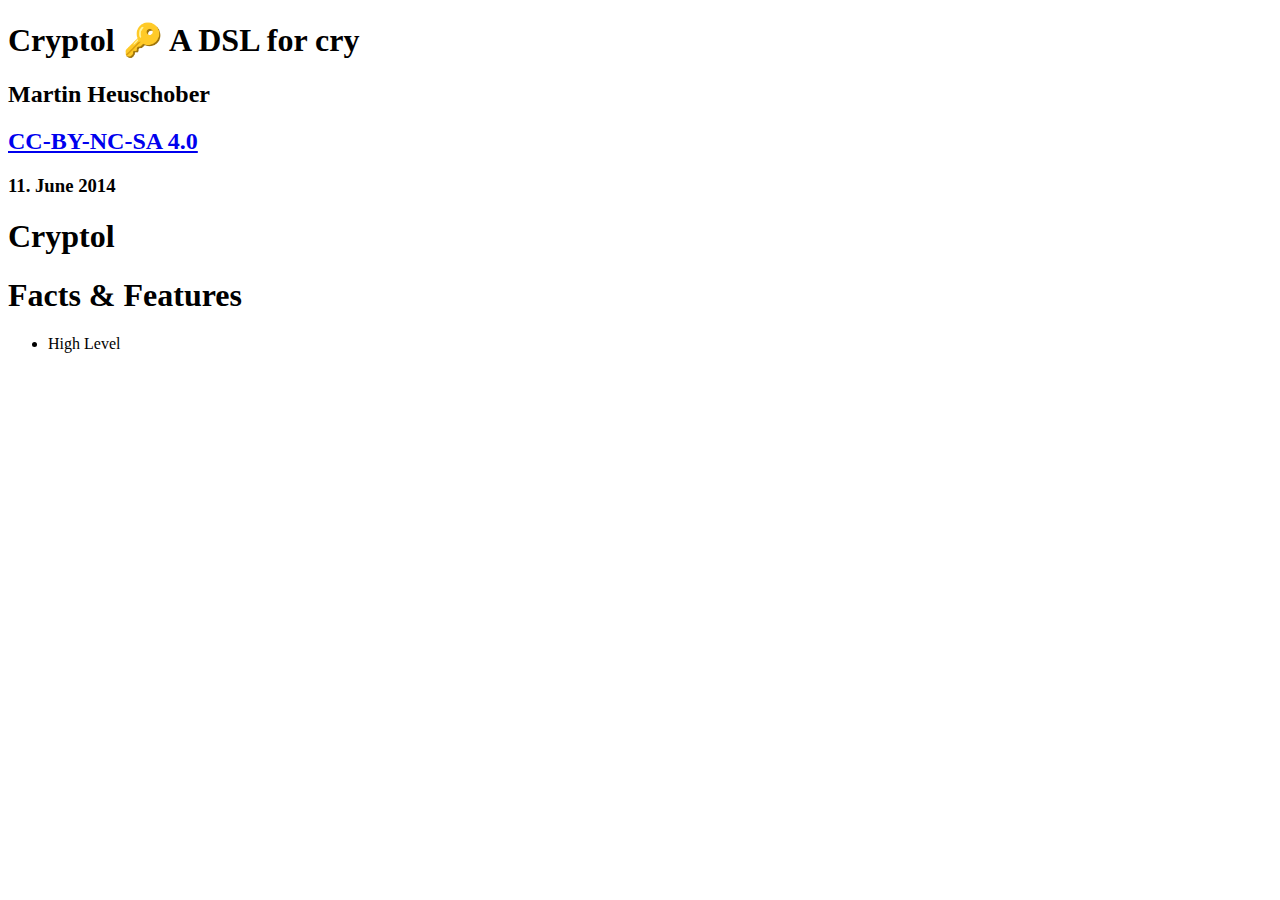
==== Cryptalk/index.html @ 4dc694a1 "startet Cryptol talk" ====
<!DOCTYPE html>
<html>
<head>
  <meta charset="utf-8">
  <meta name="generator" content="pandoc">
  <meta name="author" content="Martin Heuschober" />
  <meta name="author" content="CC-BY-NC-SA 4.0" />
  <title>Cryptol 🔑 A DSL for cry</title>
  <meta name="apple-mobile-web-app-capable" content="yes" />
  <meta name="apple-mobile-web-app-status-bar-style" content="black-translucent" />
  <meta name="viewport" content="width=device-width, initial-scale=1.0, maximum-scale=1.0, user-scalable=no">
  <link rel="stylesheet" href="reveal.js/css/reveal.min.css"/>
    <style type="text/css">code{white-space: pre;}</style>
    <link rel="stylesheet" href="reveal.js/css/theme/simple.css" id="theme">
    <!-- If the query includes 'print-pdf', include the PDF print sheet -->
    <script>
      if( window.location.search.match( /print-pdf/gi ) ) {
        var link = document.createElement( 'link' );
        link.rel = 'stylesheet';
        link.type = 'text/css';
        link.href = 'reveal.js/css/print/pdf.css';
        document.getElementsByTagName( 'head' )[0].appendChild( link );
      }
    </script>
    <!--[if lt IE 9]>
    <script src="reveal.js/lib/js/html5shiv.js"></script>
    <![endif]-->
</head>
<body>
  <div class="reveal">
    <div class="slides">

<section>
    <h1 class="title">Cryptol 🔑 A DSL for cry</h1>
    <h2 class="author">Martin Heuschober</h2>
    <h2 class="author"><a href="http://creativecommons.org/licenses/by-nc-sa/4.0/">CC-BY-NC-SA 4.0</a></h2>
    <h3 class="date">11. June 2014</h3>
</section>

<section class="slide level2">

<link rel="stylesheet" href="highlight.js/styles/solarized_light.css"> <link rel="stylesheet" href="reveal.js/css/reveal.css"/>
<script src="highlight.js/highlight.pack.js"></script>
<script>hljs.initHighlightingOnLoad();</script>

</section>
<section><section id="cryptol" class="titleslide slide level1"><h1>Cryptol</h1></section><section id="facts-features" class="slide level2">
<h1>Facts &amp; Features</h1>
<ul>
<li>High Level</li>
</ul>
</section></section>
    </div>
  </div>


  <script src="reveal.js/lib/js/head.min.js"></script>
  <script src="reveal.js/js/reveal.min.js"></script>

  <script>

      // Full list of configuration options available here:
      // https://github.com/hakimel/reveal.js#configuration
      Reveal.initialize({
        controls: true,
        progress: true,
        history: true,
        center: true,
        theme: 'solarized', // available themes are in /css/theme
        transition: Reveal.getQueryHash().transition || 'default', // default/cube/page/concave/zoom/linear/fade/none

        // Optional libraries used to extend on reveal.js
        dependencies: [
          { src: 'reveal.js/lib/js/classList.js', condition: function() { return !document.body.classList; } },
          { src: 'reveal.js/plugin/zoom-js/zoom.js', async: true, condition: function() { return !!document.body.classList; } },
          { src: 'reveal.js/plugin/notes/notes.js', async: true, condition: function() { return !!document.body.classList; } },
//          { src: 'reveal.js/plugin/search/search.js', async: true, condition: function() { return !!document.body.classList; }, }
//          { src: 'reveal.js/plugin/remotes/remotes.js', async: true, condition: function() { return !!document.body.classList; } }
]});
    </script>
    </body>
</html>
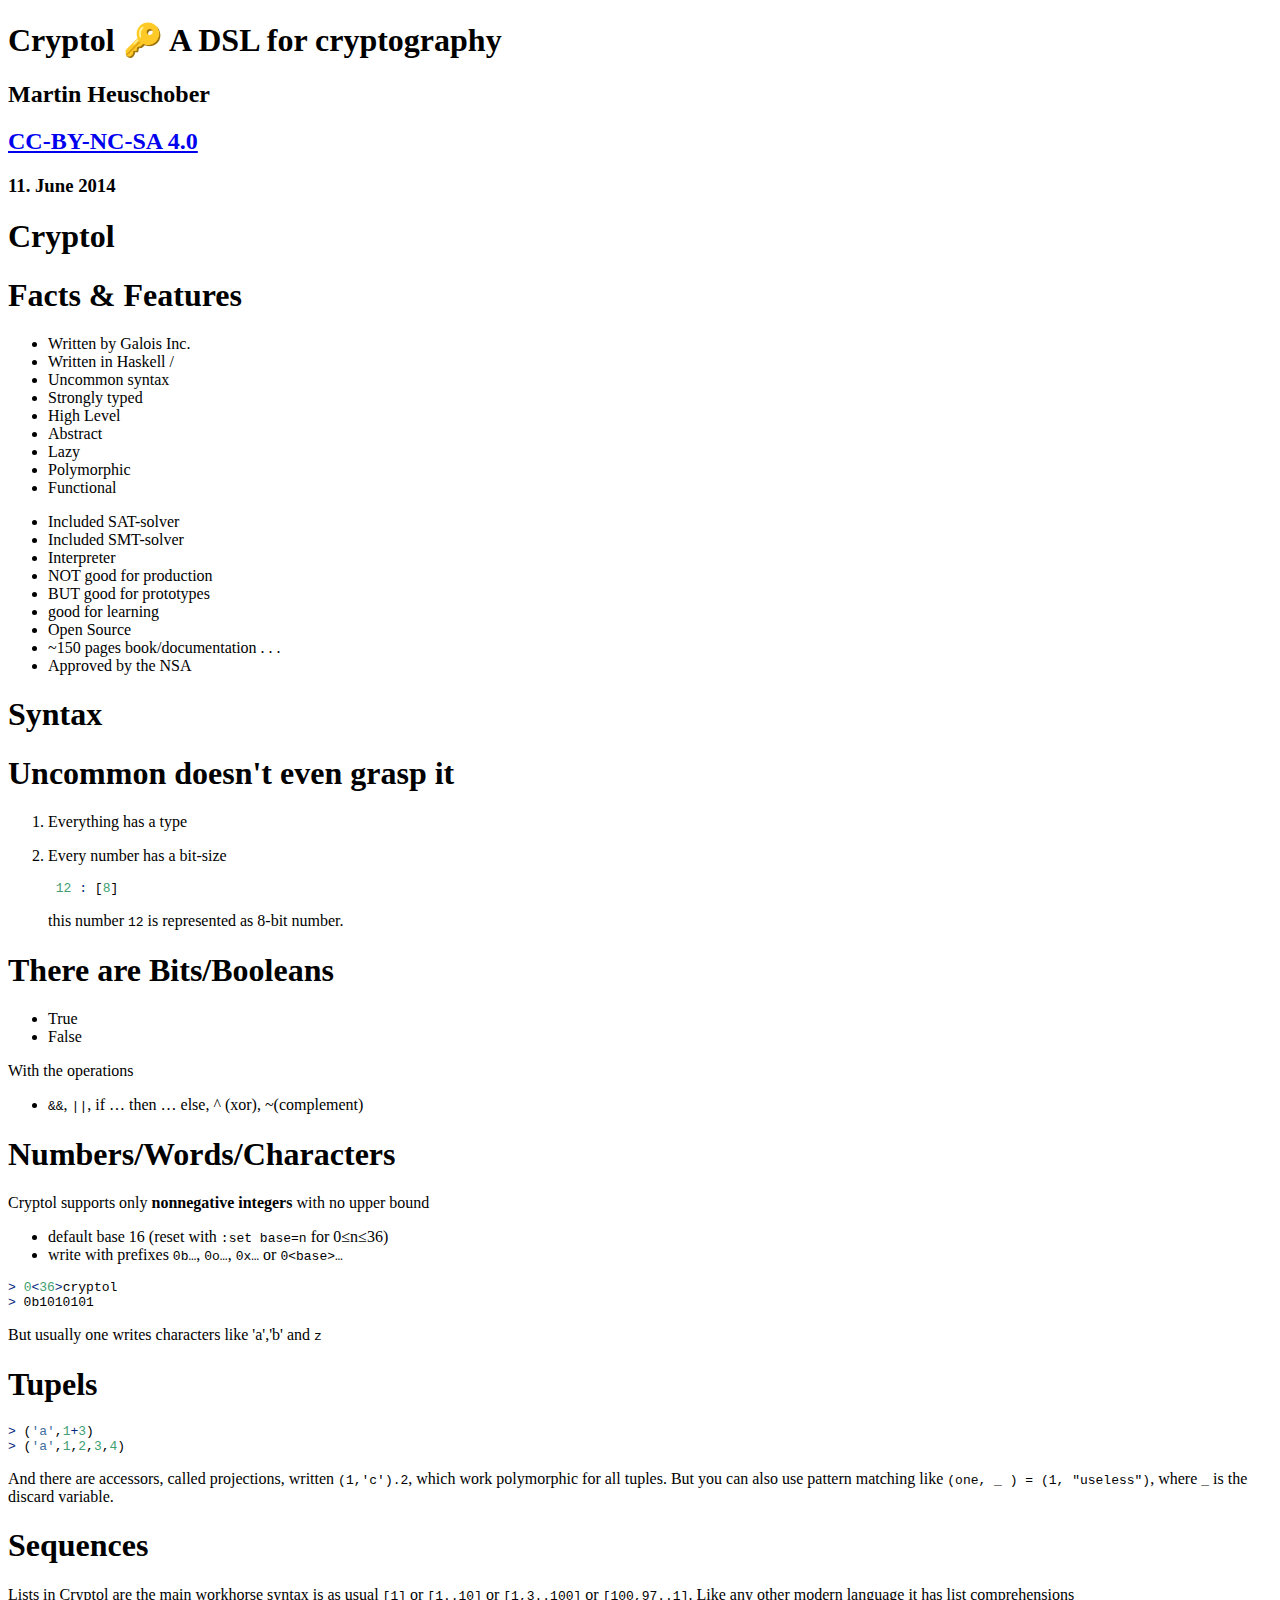
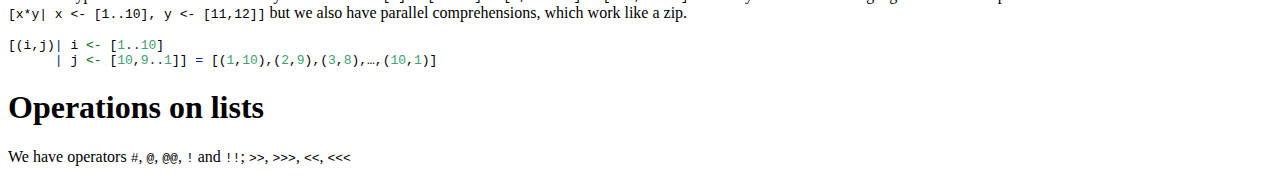
==== commit 657725d2: "started syntax of cryptol" ====
--- a/Cryptalk/index.html
+++ b/Cryptalk/index.html
@@ -5,12 +5,31 @@
   <meta name="generator" content="pandoc">
   <meta name="author" content="Martin Heuschober" />
   <meta name="author" content="CC-BY-NC-SA 4.0" />
-  <title>Cryptol 🔑 A DSL for cry</title>
+  <title>Cryptol 🔑 A DSL for cryptography</title>
   <meta name="apple-mobile-web-app-capable" content="yes" />
   <meta name="apple-mobile-web-app-status-bar-style" content="black-translucent" />
   <meta name="viewport" content="width=device-width, initial-scale=1.0, maximum-scale=1.0, user-scalable=no">
   <link rel="stylesheet" href="reveal.js/css/reveal.min.css"/>
     <style type="text/css">code{white-space: pre;}</style>
+    <style type="text/css">
+table.sourceCode, tr.sourceCode, td.lineNumbers, td.sourceCode {
+  margin: 0; padding: 0; vertical-align: baseline; border: none; }
+table.sourceCode { width: 100%; line-height: 100%; }
+td.lineNumbers { text-align: right; padding-right: 4px; padding-left: 4px; color: #aaaaaa; border-right: 1px solid #aaaaaa; }
+td.sourceCode { padding-left: 5px; }
+code > span.kw { color: #007020; font-weight: bold; }
+code > span.dt { color: #902000; }
+code > span.dv { color: #40a070; }
+code > span.bn { color: #40a070; }
+code > span.fl { color: #40a070; }
+code > span.ch { color: #4070a0; }
+code > span.st { color: #4070a0; }
+code > span.co { color: #60a0b0; font-style: italic; }
+code > span.ot { color: #007020; }
+code > span.al { color: #ff0000; font-weight: bold; }
+code > span.fu { color: #06287e; }
+code > span.er { color: #ff0000; font-weight: bold; }
+    </style>
     <link rel="stylesheet" href="reveal.js/css/theme/simple.css" id="theme">
     <!-- If the query includes 'print-pdf', include the PDF print sheet -->
     <script>
@@ -31,7 +50,7 @@
     <div class="slides">
 
 <section>
-    <h1 class="title">Cryptol 🔑 A DSL for cry</h1>
+    <h1 class="title">Cryptol 🔑 A DSL for cryptography</h1>
     <h2 class="author">Martin Heuschober</h2>
     <h2 class="author"><a href="http://creativecommons.org/licenses/by-nc-sa/4.0/">CC-BY-NC-SA 4.0</a></h2>
     <h3 class="date">11. June 2014</h3>
@@ -47,8 +66,71 @@
 <section><section id="cryptol" class="titleslide slide level1"><h1>Cryptol</h1></section><section id="facts-features" class="slide level2">
 <h1>Facts &amp; Features</h1>
 <ul>
+<li>Written by Galois Inc.</li>
+<li>Written in Haskell /</li>
+<li>Uncommon syntax</li>
+<li>Strongly typed</li>
 <li>High Level</li>
+<li>Abstract</li>
+<li>Lazy</li>
+<li>Polymorphic</li>
+<li>Functional</li>
 </ul>
+</section><section class="slide level2">
+
+<ul>
+<li>Included SAT-solver</li>
+<li>Included SMT-solver</li>
+<li>Interpreter</li>
+<li>NOT good for production</li>
+<li>BUT good for prototypes</li>
+<li>good for learning</li>
+<li>Open Source</li>
+<li>~150 pages book/documentation . . .</li>
+<li>Approved by the NSA</li>
+</ul>
+</section></section>
+<section><section id="syntax" class="titleslide slide level1"><h1>Syntax</h1></section><section id="uncommon-doesnt-even-grasp-it" class="slide level2">
+<h1>Uncommon doesn't even grasp it</h1>
+<ol type="1">
+<li>Everything has a type</li>
+<li><p>Every number has a bit-size</p>
+<pre class="sourceCode haskell"><code class="sourceCode haskell"> <span class="dv">12</span> <span class="fu">:</span> [<span class="dv">8</span>]</code></pre>
+<p>this number <code>12</code> is represented as 8-bit number.</p></li>
+</ol>
+</section><section id="there-are-bitsbooleans" class="slide level2">
+<h1>There are Bits/Booleans</h1>
+<ul>
+<li>True</li>
+<li>False</li>
+</ul>
+<p>With the operations</p>
+<ul>
+<li><code>&amp;&amp;</code>, <code>||</code>, if … then … else, ^ (xor), ~(complement)</li>
+</ul>
+</section><section id="numberswordscharacters" class="slide level2">
+<h1>Numbers/Words/Characters</h1>
+<p>Cryptol supports only <strong>nonnegative integers</strong> with no upper bound</p>
+<ul>
+<li>default base 16 (reset with <code>:set base=n</code> for 0≤n≤36)</li>
+<li>write with prefixes <code>0b…</code>, <code>0o…</code>, <code>0x…</code> or <code>0&lt;base&gt;…</code></li>
+</ul>
+<pre class="sourceCode haskell"><code class="sourceCode haskell"><span class="fu">&gt;</span> <span class="dv">0</span><span class="fu">&lt;</span><span class="dv">36</span><span class="fu">&gt;</span>cryptol
+<span class="fu">&gt;</span> 0b1010101</code></pre>
+<p>But usually one writes characters like 'a','b' and <code>z</code></p>
+</section><section id="tupels" class="slide level2">
+<h1>Tupels</h1>
+<pre class="sourceCode haskell"><code class="sourceCode haskell"><span class="fu">&gt;</span> (<span class="ch">&#39;a&#39;</span>,<span class="dv">1</span><span class="fu">+</span><span class="dv">3</span>)
+<span class="fu">&gt;</span> (<span class="ch">&#39;a&#39;</span>,<span class="dv">1</span>,<span class="dv">2</span>,<span class="dv">3</span>,<span class="dv">4</span>)</code></pre>
+<p>And there are accessors, called projections, written <code>(1,'c').2</code>, which work polymorphic for all tuples. But you can also use pattern matching like <code>(one, _ ) = (1, &quot;useless&quot;)</code>, where <code>_</code> is the discard variable.</p>
+</section><section id="sequences" class="slide level2">
+<h1>Sequences</h1>
+<p>Lists in Cryptol are the main workhorse syntax is as usual <code>[1]</code> or <code>[1..10]</code> or <code>[1,3..100]</code> or <code>[100,97..1]</code>. Like any other modern language it has list comprehensions <code>[x*y| x &lt;- [1..10], y &lt;- [11,12]]</code> but we also have parallel comprehensions, which work like a zip.</p>
+<pre class="sourceCode haskell"><code class="sourceCode haskell">[(i,j)<span class="fu">|</span> i <span class="ot">&lt;-</span> [<span class="dv">1</span><span class="fu">..</span><span class="dv">10</span>]
+      <span class="fu">|</span> j <span class="ot">&lt;-</span> [<span class="dv">10</span>,<span class="dv">9</span><span class="fu">..</span><span class="dv">1</span>]] <span class="fu">=</span> [(<span class="dv">1</span>,<span class="dv">10</span>),(<span class="dv">2</span>,<span class="dv">9</span>),(<span class="dv">3</span>,<span class="dv">8</span>),…,(<span class="dv">10</span>,<span class="dv">1</span>)]</code></pre>
+</section><section id="operations-on-lists" class="slide level2">
+<h1>Operations on lists</h1>
+<p>We have operators <code>#</code>, <code>@</code>, <code>@@</code>, <code>!</code> and <code>!!</code>; <code>&gt;&gt;</code>, <code>&gt;&gt;&gt;</code>, <code>&lt;&lt;</code>, <code>&lt;&lt;&lt;</code></p>
 </section></section>
     </div>
   </div>
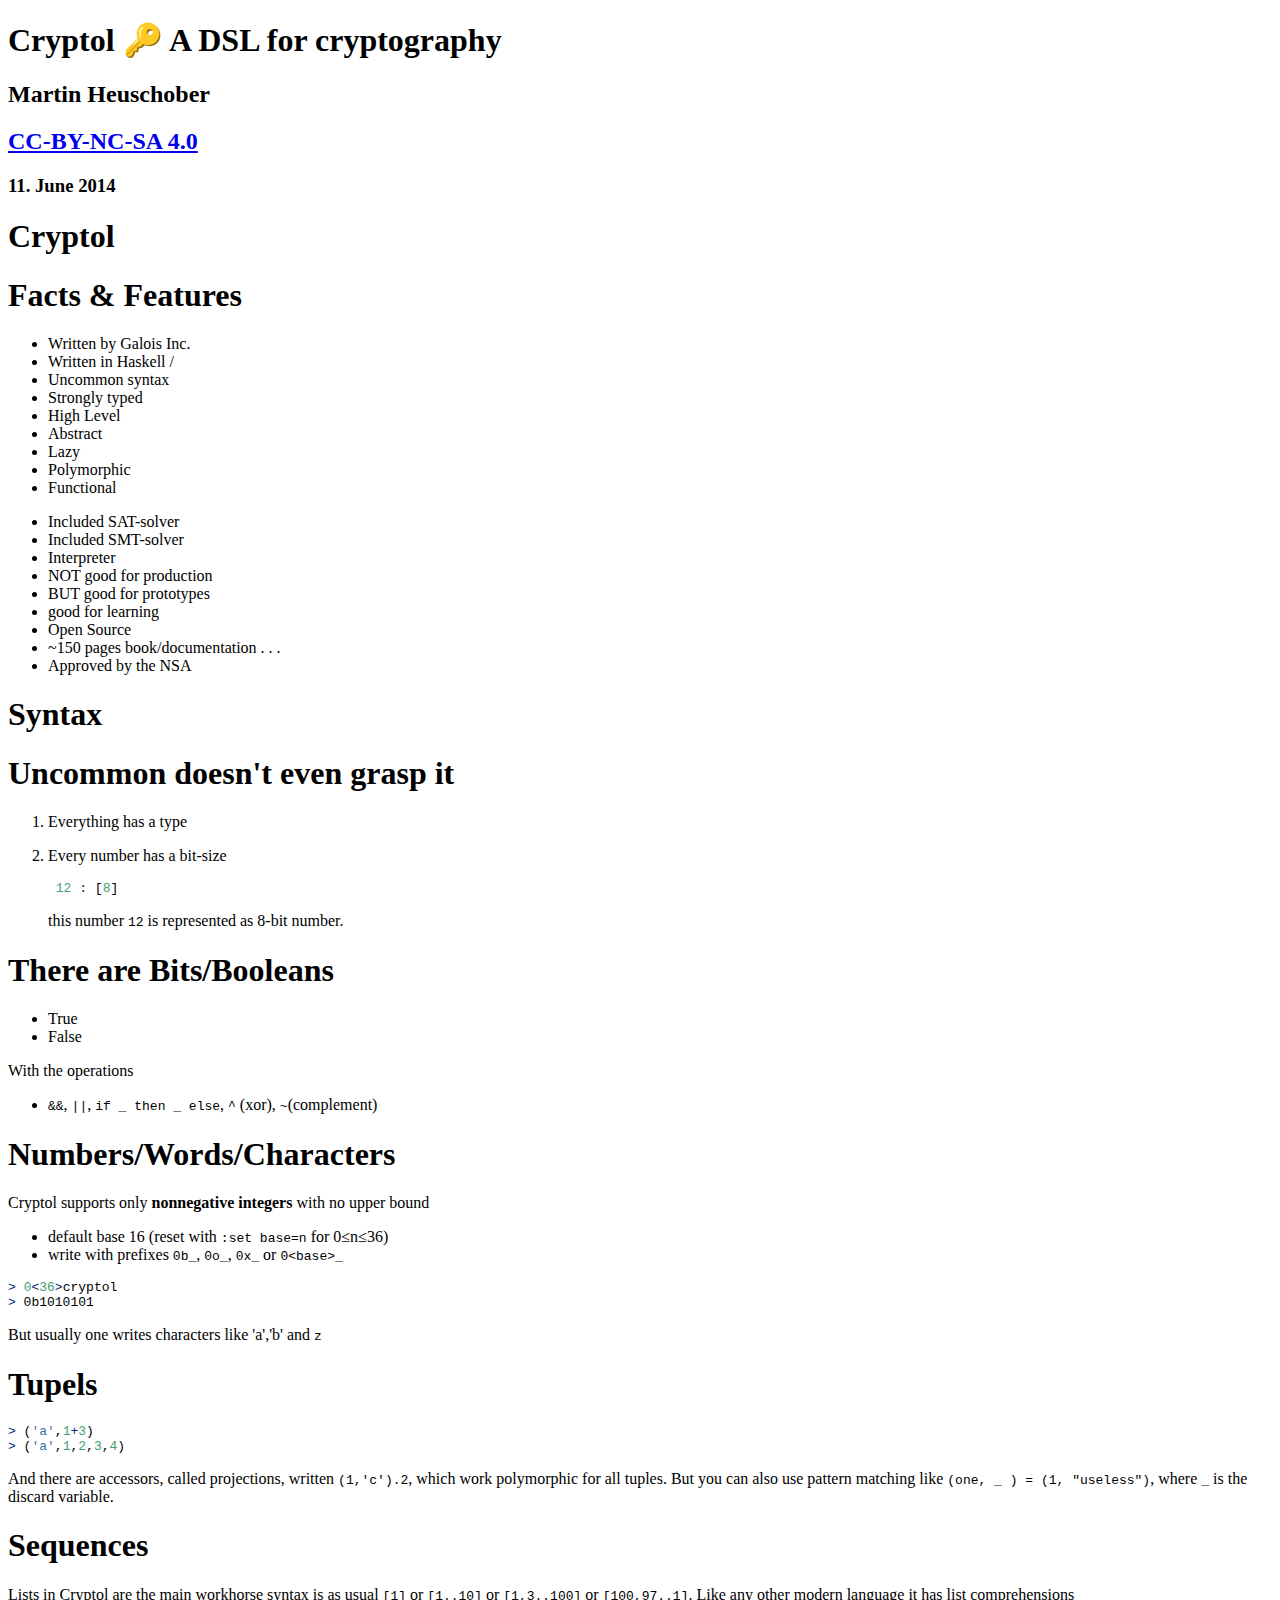
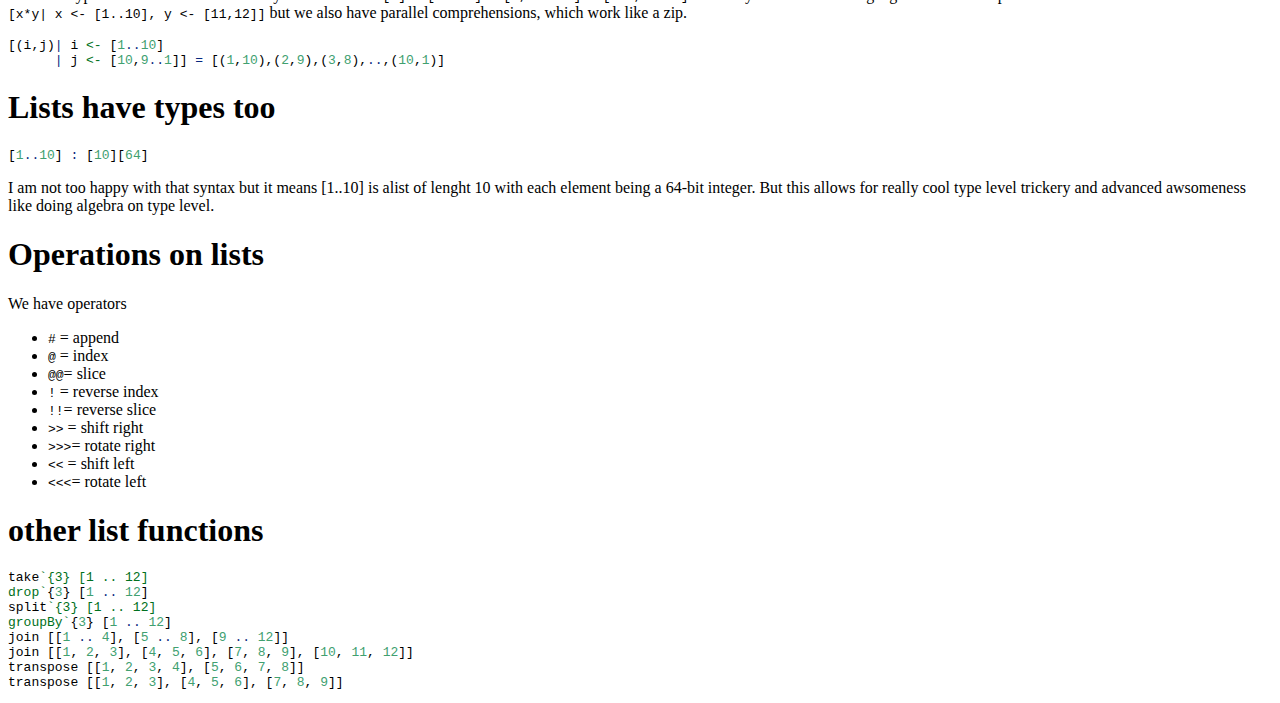
==== commit 5096a683: "cryptol: lists" ====
--- a/Cryptalk/index.html
+++ b/Cryptalk/index.html
@@ -106,14 +106,14 @@
 </ul>
 <p>With the operations</p>
 <ul>
-<li><code>&amp;&amp;</code>, <code>||</code>, if … then … else, ^ (xor), ~(complement)</li>
+<li><code>&amp;&amp;</code>, <code>||</code>, <code>if _ then _ else</code>, <code>^</code> (xor), <code>~</code>(complement)</li>
 </ul>
 </section><section id="numberswordscharacters" class="slide level2">
 <h1>Numbers/Words/Characters</h1>
 <p>Cryptol supports only <strong>nonnegative integers</strong> with no upper bound</p>
 <ul>
 <li>default base 16 (reset with <code>:set base=n</code> for 0≤n≤36)</li>
-<li>write with prefixes <code>0b…</code>, <code>0o…</code>, <code>0x…</code> or <code>0&lt;base&gt;…</code></li>
+<li>write with prefixes <code>0b_</code>, <code>0o_</code>, <code>0x_</code> or <code>0&lt;base&gt;_</code></li>
 </ul>
 <pre class="sourceCode haskell"><code class="sourceCode haskell"><span class="fu">&gt;</span> <span class="dv">0</span><span class="fu">&lt;</span><span class="dv">36</span><span class="fu">&gt;</span>cryptol
 <span class="fu">&gt;</span> 0b1010101</code></pre>
@@ -127,10 +127,35 @@
 <h1>Sequences</h1>
 <p>Lists in Cryptol are the main workhorse syntax is as usual <code>[1]</code> or <code>[1..10]</code> or <code>[1,3..100]</code> or <code>[100,97..1]</code>. Like any other modern language it has list comprehensions <code>[x*y| x &lt;- [1..10], y &lt;- [11,12]]</code> but we also have parallel comprehensions, which work like a zip.</p>
 <pre class="sourceCode haskell"><code class="sourceCode haskell">[(i,j)<span class="fu">|</span> i <span class="ot">&lt;-</span> [<span class="dv">1</span><span class="fu">..</span><span class="dv">10</span>]
-      <span class="fu">|</span> j <span class="ot">&lt;-</span> [<span class="dv">10</span>,<span class="dv">9</span><span class="fu">..</span><span class="dv">1</span>]] <span class="fu">=</span> [(<span class="dv">1</span>,<span class="dv">10</span>),(<span class="dv">2</span>,<span class="dv">9</span>),(<span class="dv">3</span>,<span class="dv">8</span>),…,(<span class="dv">10</span>,<span class="dv">1</span>)]</code></pre>
+      <span class="fu">|</span> j <span class="ot">&lt;-</span> [<span class="dv">10</span>,<span class="dv">9</span><span class="fu">..</span><span class="dv">1</span>]] <span class="fu">=</span> [(<span class="dv">1</span>,<span class="dv">10</span>),(<span class="dv">2</span>,<span class="dv">9</span>),(<span class="dv">3</span>,<span class="dv">8</span>),<span class="fu">..</span>,(<span class="dv">10</span>,<span class="dv">1</span>)]</code></pre>
+</section><section id="lists-have-types-too" class="slide level2">
+<h1>Lists have types too</h1>
+<pre class="sourceCode haskell"><code class="sourceCode haskell">[<span class="dv">1</span><span class="fu">..</span><span class="dv">10</span>] <span class="fu">:</span> [<span class="dv">10</span>][<span class="dv">64</span>]</code></pre>
+<p>I am not too happy with that syntax but it means [1..10] is alist of lenght 10 with each element being a 64-bit integer. But this allows for really cool type level trickery and advanced awsomeness like doing algebra on type level.</p>
 </section><section id="operations-on-lists" class="slide level2">
 <h1>Operations on lists</h1>
-<p>We have operators <code>#</code>, <code>@</code>, <code>@@</code>, <code>!</code> and <code>!!</code>; <code>&gt;&gt;</code>, <code>&gt;&gt;&gt;</code>, <code>&lt;&lt;</code>, <code>&lt;&lt;&lt;</code></p>
+<p>We have operators</p>
+<ul>
+<li><code>#</code> = append</li>
+<li><code>@</code> = index</li>
+<li><code>@@</code>= slice</li>
+<li><code>!</code> = reverse index</li>
+<li><code>!!</code>= reverse slice</li>
+<li><code>&gt;&gt;</code> = shift right</li>
+<li><code>&gt;&gt;&gt;</code>= rotate right</li>
+<li><code>&lt;&lt;</code> = shift left</li>
+<li><code>&lt;&lt;&lt;</code>= rotate left</li>
+</ul>
+</section><section id="other-list-functions" class="slide level2">
+<h1>other list functions</h1>
+<pre class="sourceCode haskell"><code class="sourceCode haskell">take<span class="ot">`{3} [1 .. 12]</span>
+<span class="ot">drop`</span>{<span class="dv">3</span>} [<span class="dv">1</span> <span class="fu">..</span> <span class="dv">12</span>]
+split<span class="ot">`{3} [1 .. 12]</span>
+<span class="ot">groupBy`</span>{<span class="dv">3</span>} [<span class="dv">1</span> <span class="fu">..</span> <span class="dv">12</span>]
+join [[<span class="dv">1</span> <span class="fu">..</span> <span class="dv">4</span>], [<span class="dv">5</span> <span class="fu">..</span> <span class="dv">8</span>], [<span class="dv">9</span> <span class="fu">..</span> <span class="dv">12</span>]]
+join [[<span class="dv">1</span>, <span class="dv">2</span>, <span class="dv">3</span>], [<span class="dv">4</span>, <span class="dv">5</span>, <span class="dv">6</span>], [<span class="dv">7</span>, <span class="dv">8</span>, <span class="dv">9</span>], [<span class="dv">10</span>, <span class="dv">11</span>, <span class="dv">12</span>]]
+transpose [[<span class="dv">1</span>, <span class="dv">2</span>, <span class="dv">3</span>, <span class="dv">4</span>], [<span class="dv">5</span>, <span class="dv">6</span>, <span class="dv">7</span>, <span class="dv">8</span>]]
+transpose [[<span class="dv">1</span>, <span class="dv">2</span>, <span class="dv">3</span>], [<span class="dv">4</span>, <span class="dv">5</span>, <span class="dv">6</span>], [<span class="dv">7</span>, <span class="dv">8</span>, <span class="dv">9</span>]]</code></pre>
 </section></section>
     </div>
   </div>
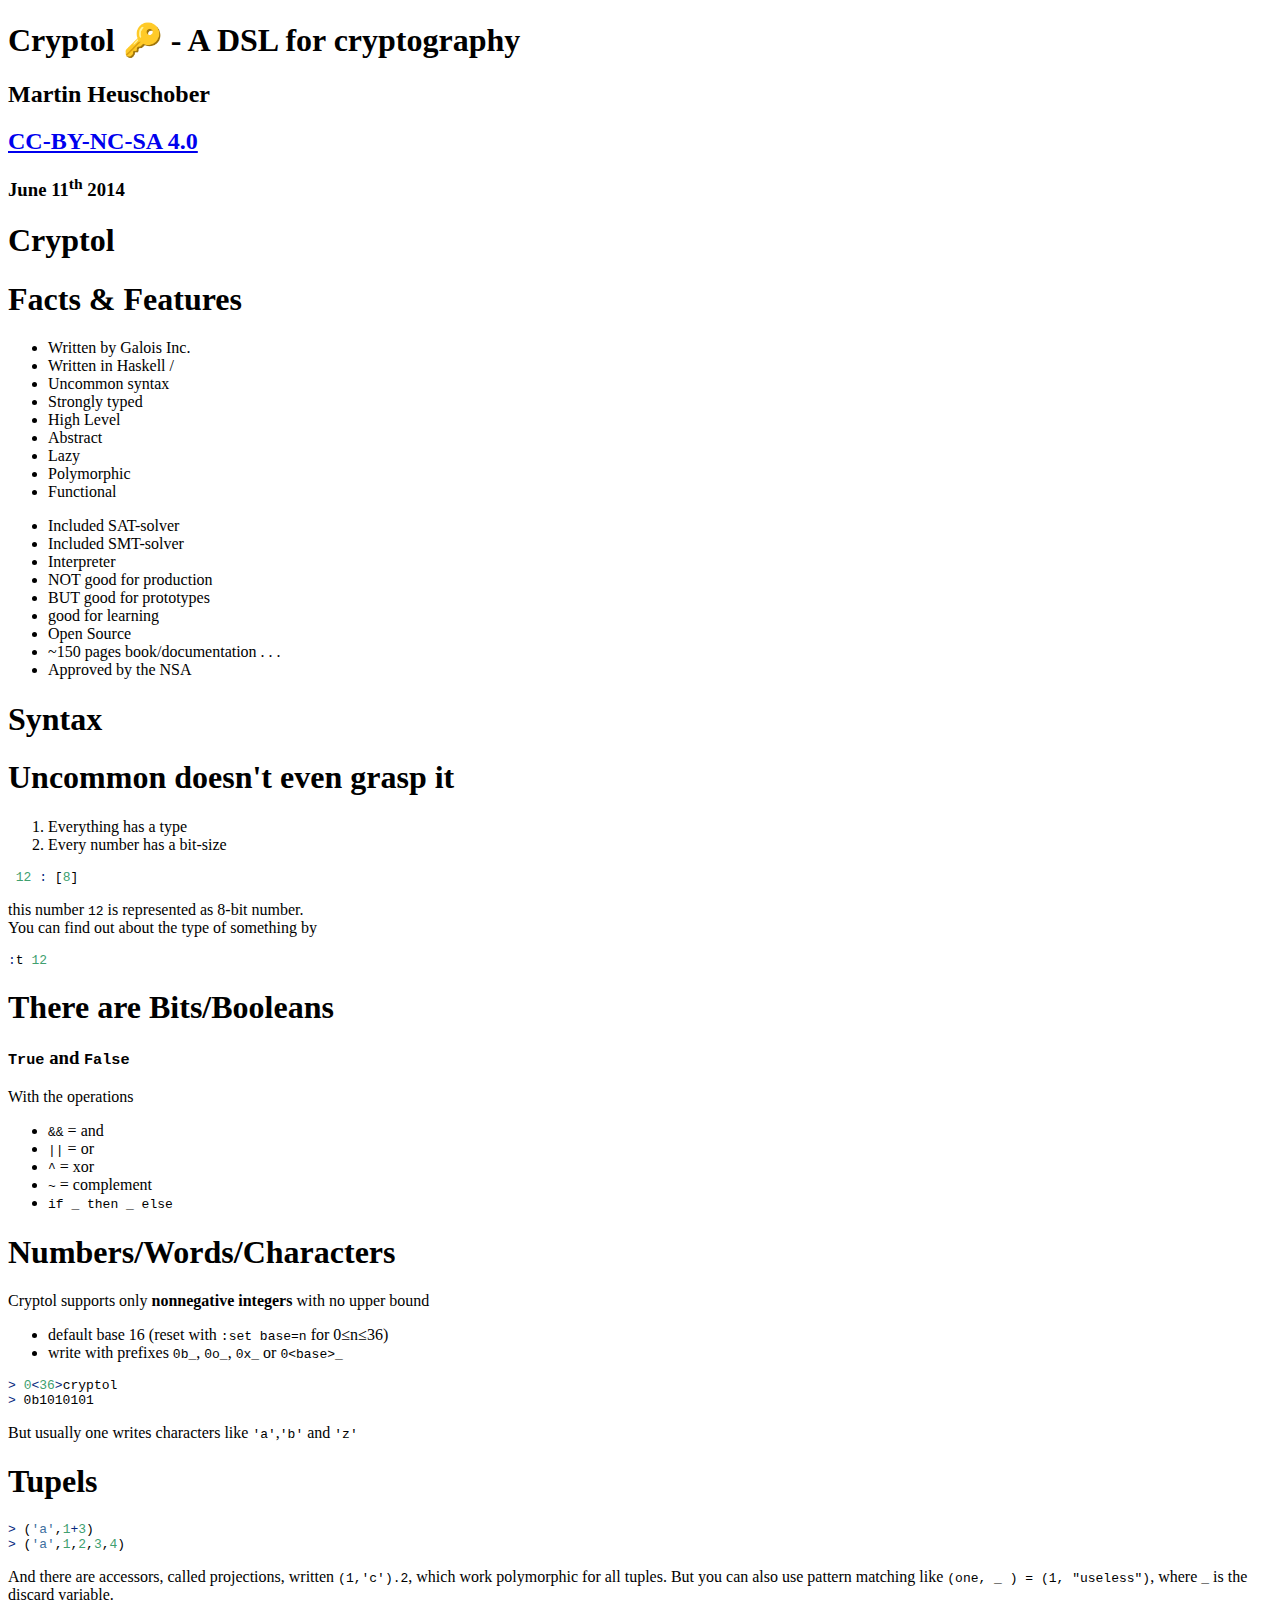
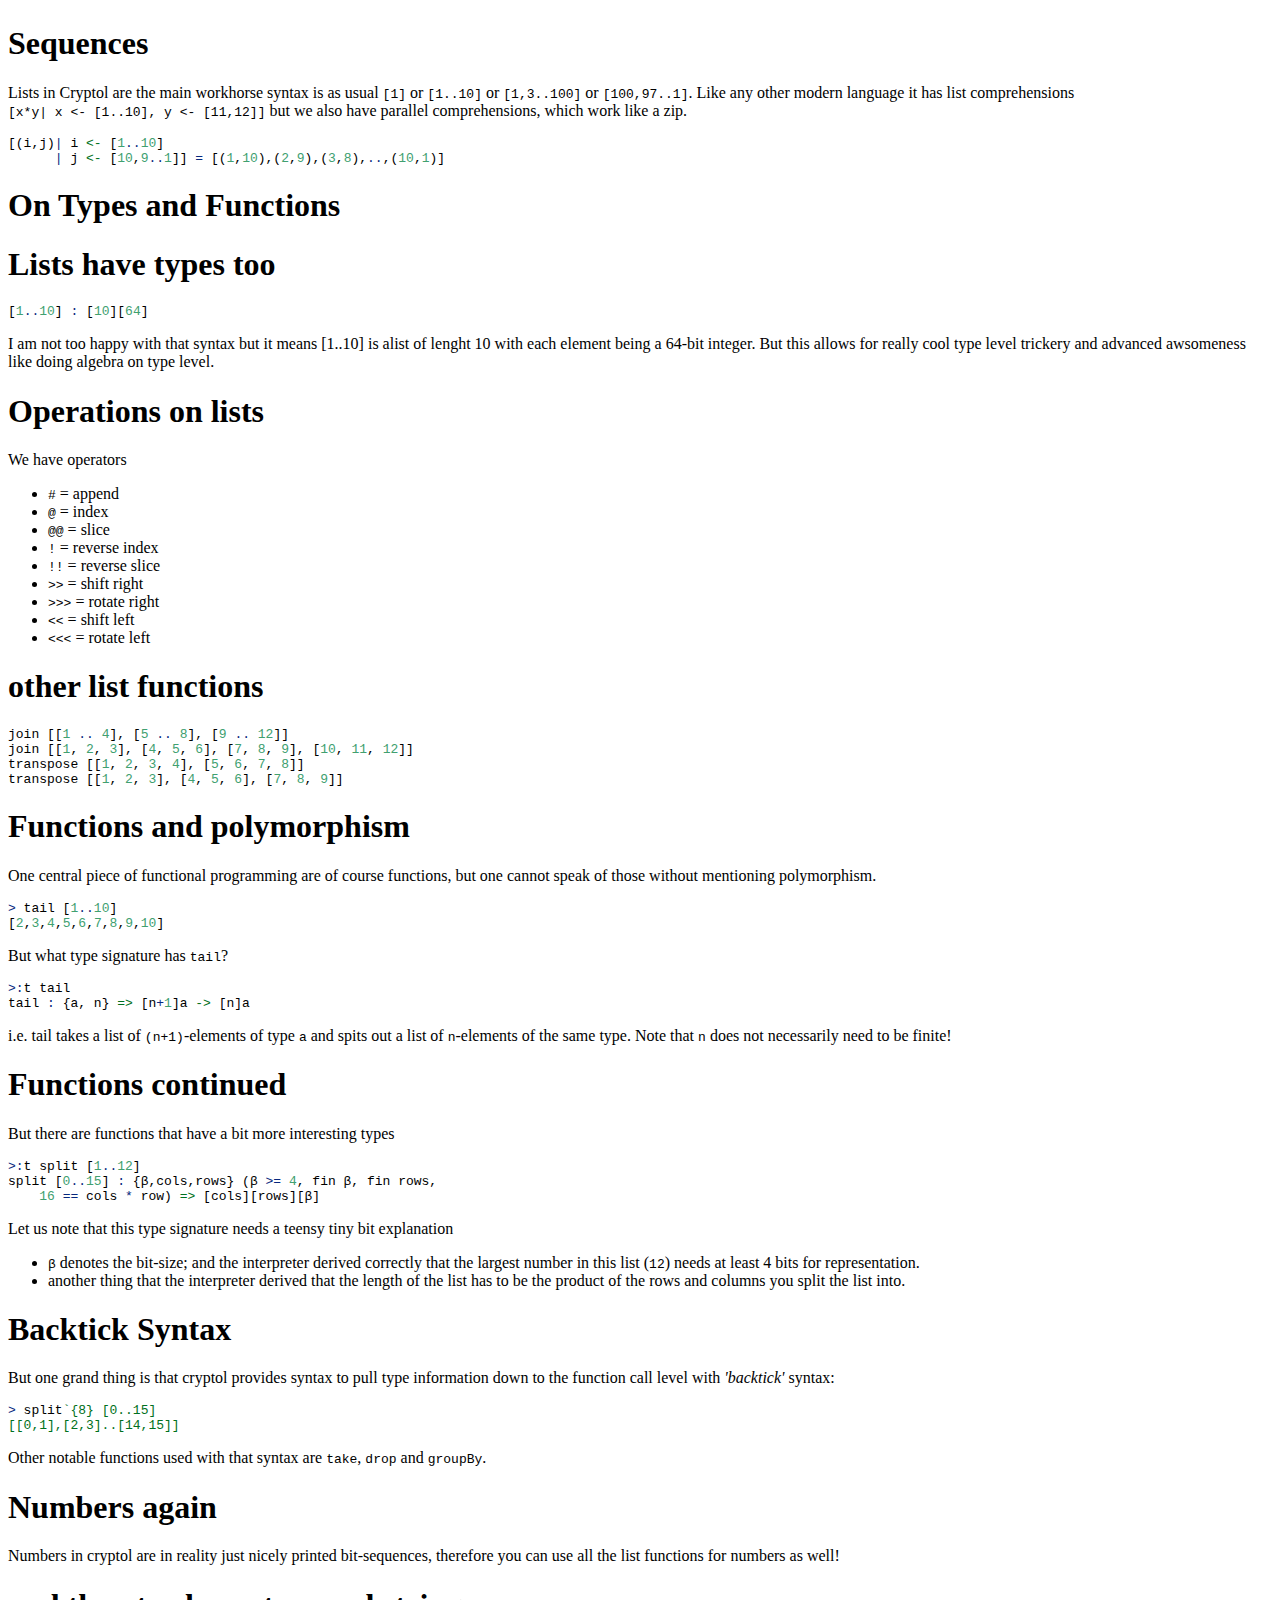
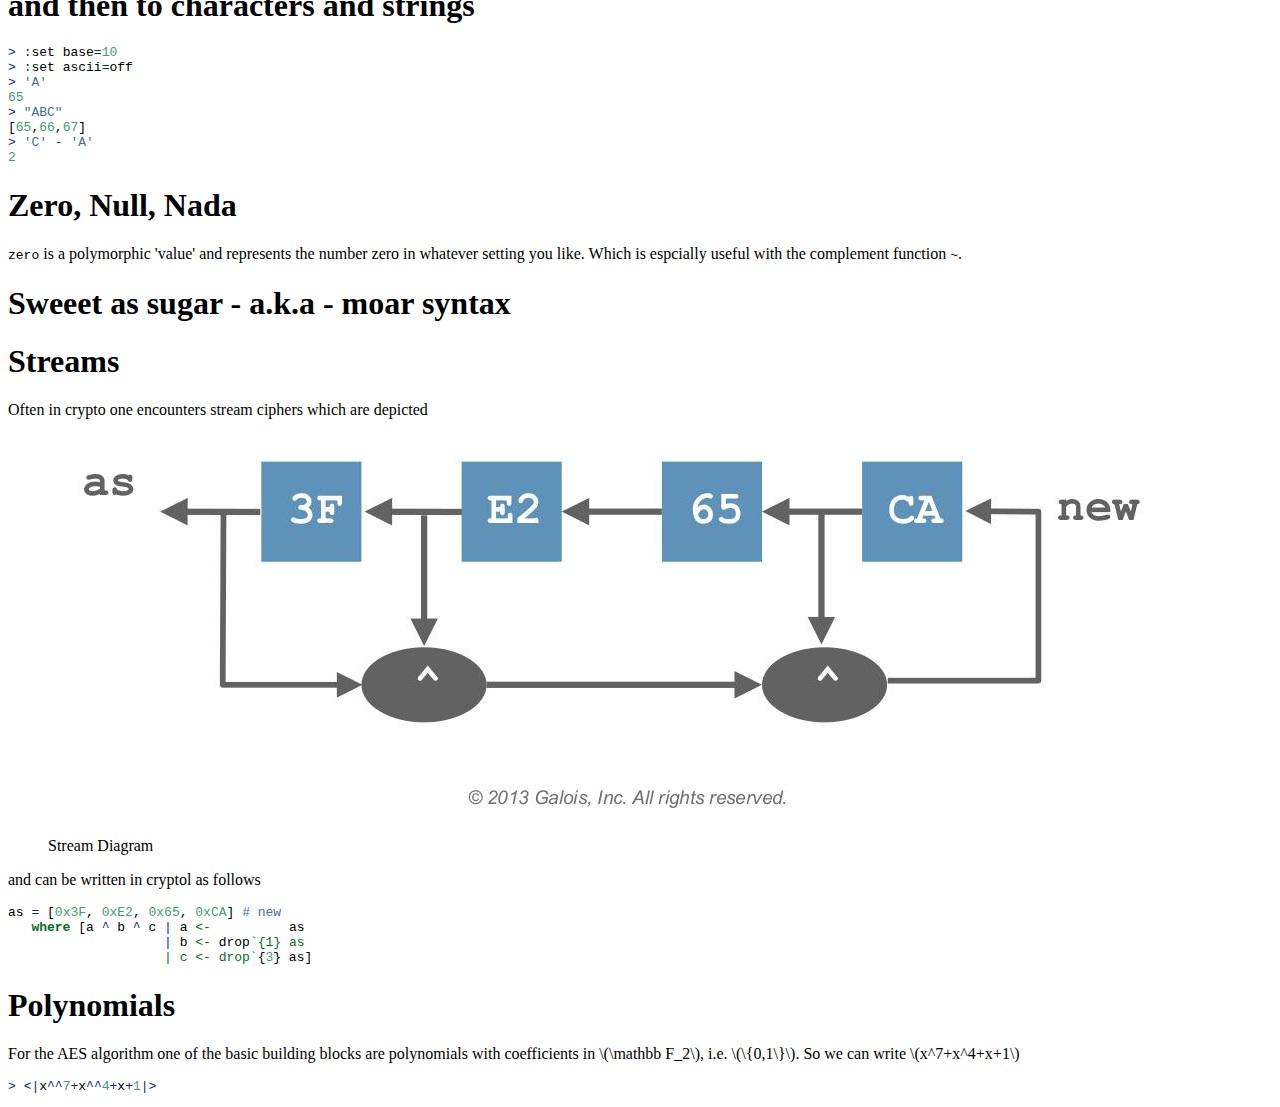
==== commit 187ac503: "renamed a lot and reorganized" ====
--- a/Cryptalk/index.html
+++ b/Cryptalk/index.html
@@ -5,7 +5,7 @@
   <meta name="generator" content="pandoc">
   <meta name="author" content="Martin Heuschober" />
   <meta name="author" content="CC-BY-NC-SA 4.0" />
-  <title>Cryptol 🔑 A DSL for cryptography</title>
+  <title>Cryptol 🔑 - A DSL for cryptography</title>
   <meta name="apple-mobile-web-app-capable" content="yes" />
   <meta name="apple-mobile-web-app-status-bar-style" content="black-translucent" />
   <meta name="viewport" content="width=device-width, initial-scale=1.0, maximum-scale=1.0, user-scalable=no">
@@ -31,29 +31,21 @@
 code > span.er { color: #ff0000; font-weight: bold; }
     </style>
     <link rel="stylesheet" href="reveal.js/css/theme/simple.css" id="theme">
-    <!-- If the query includes 'print-pdf', include the PDF print sheet -->
-    <script>
-      if( window.location.search.match( /print-pdf/gi ) ) {
-        var link = document.createElement( 'link' );
-        link.rel = 'stylesheet';
-        link.type = 'text/css';
-        link.href = 'reveal.js/css/print/pdf.css';
-        document.getElementsByTagName( 'head' )[0].appendChild( link );
-      }
-    </script>
-    <!--[if lt IE 9]>
-    <script src="reveal.js/lib/js/html5shiv.js"></script>
-    <![endif]-->
+  <link rel="stylesheet" media="print" href="reveal.js/css/print/pdf.css" />
+  <!--[if lt IE 9]>
+  <script src="reveal.js/lib/js/html5shiv.js"></script>
+  <![endif]-->
+    <script src="mathjax/MathJax.js?config=TeX-AMS-MML_HTMLorMML" type="text/javascript"></script>
 </head>
 <body>
   <div class="reveal">
     <div class="slides">
 
 <section>
-    <h1 class="title">Cryptol 🔑 A DSL for cryptography</h1>
+    <h1 class="title">Cryptol 🔑 - A DSL for cryptography</h1>
     <h2 class="author">Martin Heuschober</h2>
     <h2 class="author"><a href="http://creativecommons.org/licenses/by-nc-sa/4.0/">CC-BY-NC-SA 4.0</a></h2>
-    <h3 class="date">11. June 2014</h3>
+    <h3 class="date">June 11<sup>th</sup> 2014</h3>
 </section>
 
 <section class="slide level2">
@@ -94,19 +86,21 @@
 <h1>Uncommon doesn't even grasp it</h1>
 <ol type="1">
 <li>Everything has a type</li>
-<li><p>Every number has a bit-size</p>
+<li>Every number has a bit-size</li>
+</ol>
 <pre class="sourceCode haskell"><code class="sourceCode haskell"> <span class="dv">12</span> <span class="fu">:</span> [<span class="dv">8</span>]</code></pre>
-<p>this number <code>12</code> is represented as 8-bit number.</p></li>
-</ol>
+<p>this number <code>12</code> is represented as 8-bit number.<br> You can find out about the type of something by</p>
+<pre class="sourceCode haskell"><code class="sourceCode haskell"><span class="fu">:</span>t <span class="dv">12</span></code></pre>
 </section><section id="there-are-bitsbooleans" class="slide level2">
 <h1>There are Bits/Booleans</h1>
-<ul>
-<li>True</li>
-<li>False</li>
-</ul>
+<h3 id="true-and-false"><code>True</code> and <code>False</code></h3>
 <p>With the operations</p>
 <ul>
-<li><code>&amp;&amp;</code>, <code>||</code>, <code>if _ then _ else</code>, <code>^</code> (xor), <code>~</code>(complement)</li>
+<li><code>&amp;&amp;</code> = and</li>
+<li><code>||</code> = or</li>
+<li><code>^</code> = xor</li>
+<li><code>~</code> = complement</li>
+<li><code>if _ then _ else</code></li>
 </ul>
 </section><section id="numberswordscharacters" class="slide level2">
 <h1>Numbers/Words/Characters</h1>
@@ -117,7 +111,7 @@
 </ul>
 <pre class="sourceCode haskell"><code class="sourceCode haskell"><span class="fu">&gt;</span> <span class="dv">0</span><span class="fu">&lt;</span><span class="dv">36</span><span class="fu">&gt;</span>cryptol
 <span class="fu">&gt;</span> 0b1010101</code></pre>
-<p>But usually one writes characters like 'a','b' and <code>z</code></p>
+<p>But usually one writes characters like <code>'a'</code>,<code>'b'</code> and <code>'z'</code></p>
 </section><section id="tupels" class="slide level2">
 <h1>Tupels</h1>
 <pre class="sourceCode haskell"><code class="sourceCode haskell"><span class="fu">&gt;</span> (<span class="ch">&#39;a&#39;</span>,<span class="dv">1</span><span class="fu">+</span><span class="dv">3</span>)
@@ -128,7 +122,8 @@
 <p>Lists in Cryptol are the main workhorse syntax is as usual <code>[1]</code> or <code>[1..10]</code> or <code>[1,3..100]</code> or <code>[100,97..1]</code>. Like any other modern language it has list comprehensions <code>[x*y| x &lt;- [1..10], y &lt;- [11,12]]</code> but we also have parallel comprehensions, which work like a zip.</p>
 <pre class="sourceCode haskell"><code class="sourceCode haskell">[(i,j)<span class="fu">|</span> i <span class="ot">&lt;-</span> [<span class="dv">1</span><span class="fu">..</span><span class="dv">10</span>]
       <span class="fu">|</span> j <span class="ot">&lt;-</span> [<span class="dv">10</span>,<span class="dv">9</span><span class="fu">..</span><span class="dv">1</span>]] <span class="fu">=</span> [(<span class="dv">1</span>,<span class="dv">10</span>),(<span class="dv">2</span>,<span class="dv">9</span>),(<span class="dv">3</span>,<span class="dv">8</span>),<span class="fu">..</span>,(<span class="dv">10</span>,<span class="dv">1</span>)]</code></pre>
-</section><section id="lists-have-types-too" class="slide level2">
+</section></section>
+<section><section id="on-types-and-functions" class="titleslide slide level1"><h1>On Types and Functions</h1></section><section id="lists-have-types-too" class="slide level2">
 <h1>Lists have types too</h1>
 <pre class="sourceCode haskell"><code class="sourceCode haskell">[<span class="dv">1</span><span class="fu">..</span><span class="dv">10</span>] <span class="fu">:</span> [<span class="dv">10</span>][<span class="dv">64</span>]</code></pre>
 <p>I am not too happy with that syntax but it means [1..10] is alist of lenght 10 with each element being a 64-bit integer. But this allows for really cool type level trickery and advanced awsomeness like doing algebra on type level.</p>
@@ -138,28 +133,84 @@
 <ul>
 <li><code>#</code> = append</li>
 <li><code>@</code> = index</li>
-<li><code>@@</code>= slice</li>
+<li><code>@@</code> = slice</li>
 <li><code>!</code> = reverse index</li>
-<li><code>!!</code>= reverse slice</li>
+<li><code>!!</code> = reverse slice</li>
 <li><code>&gt;&gt;</code> = shift right</li>
-<li><code>&gt;&gt;&gt;</code>= rotate right</li>
+<li><code>&gt;&gt;&gt;</code> = rotate right</li>
 <li><code>&lt;&lt;</code> = shift left</li>
-<li><code>&lt;&lt;&lt;</code>= rotate left</li>
+<li><code>&lt;&lt;&lt;</code> = rotate left</li>
 </ul>
 </section><section id="other-list-functions" class="slide level2">
 <h1>other list functions</h1>
-<pre class="sourceCode haskell"><code class="sourceCode haskell">take<span class="ot">`{3} [1 .. 12]</span>
-<span class="ot">drop`</span>{<span class="dv">3</span>} [<span class="dv">1</span> <span class="fu">..</span> <span class="dv">12</span>]
-split<span class="ot">`{3} [1 .. 12]</span>
-<span class="ot">groupBy`</span>{<span class="dv">3</span>} [<span class="dv">1</span> <span class="fu">..</span> <span class="dv">12</span>]
-join [[<span class="dv">1</span> <span class="fu">..</span> <span class="dv">4</span>], [<span class="dv">5</span> <span class="fu">..</span> <span class="dv">8</span>], [<span class="dv">9</span> <span class="fu">..</span> <span class="dv">12</span>]]
+<pre class="sourceCode haskell"><code class="sourceCode haskell">join [[<span class="dv">1</span> <span class="fu">..</span> <span class="dv">4</span>], [<span class="dv">5</span> <span class="fu">..</span> <span class="dv">8</span>], [<span class="dv">9</span> <span class="fu">..</span> <span class="dv">12</span>]]
 join [[<span class="dv">1</span>, <span class="dv">2</span>, <span class="dv">3</span>], [<span class="dv">4</span>, <span class="dv">5</span>, <span class="dv">6</span>], [<span class="dv">7</span>, <span class="dv">8</span>, <span class="dv">9</span>], [<span class="dv">10</span>, <span class="dv">11</span>, <span class="dv">12</span>]]
 transpose [[<span class="dv">1</span>, <span class="dv">2</span>, <span class="dv">3</span>, <span class="dv">4</span>], [<span class="dv">5</span>, <span class="dv">6</span>, <span class="dv">7</span>, <span class="dv">8</span>]]
 transpose [[<span class="dv">1</span>, <span class="dv">2</span>, <span class="dv">3</span>], [<span class="dv">4</span>, <span class="dv">5</span>, <span class="dv">6</span>], [<span class="dv">7</span>, <span class="dv">8</span>, <span class="dv">9</span>]]</code></pre>
+</section><section id="functions-and-polymorphism" class="slide level2">
+<h1>Functions and polymorphism</h1>
+<p>One central piece of functional programming are of course functions, but one cannot speak of those without mentioning polymorphism.</p>
+<pre class="sourceCode haskell"><code class="sourceCode haskell"><span class="fu">&gt;</span> tail [<span class="dv">1</span><span class="fu">..</span><span class="dv">10</span>]
+[<span class="dv">2</span>,<span class="dv">3</span>,<span class="dv">4</span>,<span class="dv">5</span>,<span class="dv">6</span>,<span class="dv">7</span>,<span class="dv">8</span>,<span class="dv">9</span>,<span class="dv">10</span>]</code></pre>
+<p>But what type signature has <code>tail</code>?</p>
+<pre class="sourceCode haskell"><code class="sourceCode haskell"><span class="fu">&gt;:</span>t tail
+tail <span class="fu">:</span> {a, n} <span class="ot">=&gt;</span> [n<span class="fu">+</span><span class="dv">1</span>]a <span class="ot">-&gt;</span> [n]a</code></pre>
+<p>i.e. tail takes a list of <code>(n+1)</code>-elements of type <code>a</code> and spits out a list of <code>n</code>-elements of the same type. Note that <code>n</code> does not necessarily need to be finite!</p>
+</section><section id="functions-continued" class="slide level2">
+<h1>Functions continued</h1>
+<p>But there are functions that have a bit more interesting types</p>
+<pre class="sourceCode haskell"><code class="sourceCode haskell"><span class="fu">&gt;:</span>t split [<span class="dv">1</span><span class="fu">..</span><span class="dv">12</span>]
+split [<span class="dv">0</span><span class="fu">..</span><span class="dv">15</span>] <span class="fu">:</span> {β,cols,rows} (β <span class="fu">&gt;=</span> <span class="dv">4</span>, fin β, fin rows,
+    <span class="dv">16</span> <span class="fu">==</span> cols <span class="fu">*</span> row) <span class="ot">=&gt;</span> [cols][rows][β]</code></pre>
+<p>Let us note that this type signature needs a teensy tiny bit explanation</p>
+<ul>
+<li><code>β</code> denotes the bit-size; and the interpreter derived correctly that the largest number in this list (<code>12</code>) needs at least 4 bits for representation.</li>
+<li>another thing that the interpreter derived that the length of the list has to be the product of the rows and columns you split the list into.</li>
+</ul>
+</section><section id="backtick-syntax" class="slide level2">
+<h1>Backtick Syntax</h1>
+<p>But one grand thing is that cryptol provides syntax to pull type information down to the function call level with <em>'backtick'</em> syntax:</p>
+<pre class="sourceCode haskell"><code class="sourceCode haskell"><span class="fu">&gt;</span> split<span class="ot">`{8} [0..15]</span>
+<span class="ot">[[0,1],[2,3]..[14,15]]</span></code></pre>
+<p>Other notable functions used with that syntax are <code>take</code>, <code>drop</code> and <code>groupBy</code>.</p>
+</section><section id="numbers-again" class="slide level2">
+<h1>Numbers again</h1>
+<p>Numbers in cryptol are in reality just nicely printed bit-sequences, therefore you can use all the list functions for numbers as well!</p>
+</section><section id="and-then-to-characters-and-strings" class="slide level2">
+<h1>and then to characters and strings</h1>
+<pre class="sourceCode haskell"><code class="sourceCode haskell"><span class="fu">&gt;</span> <span class="fu">:</span>set base<span class="fu">=</span><span class="dv">10</span>
+<span class="fu">&gt;</span> <span class="fu">:</span>set ascii<span class="fu">=</span>off
+<span class="fu">&gt;</span> <span class="ch">&#39;A&#39;</span>
+<span class="dv">65</span>
+<span class="fu">&gt;</span> <span class="st">&quot;ABC&quot;</span>
+[<span class="dv">65</span>,<span class="dv">66</span>,<span class="dv">67</span>]
+<span class="fu">&gt;</span> <span class="ch">&#39;C&#39;</span> <span class="fu">-</span> <span class="ch">&#39;A&#39;</span>
+<span class="dv">2</span></code></pre>
+</section><section id="zero-null-nada" class="slide level2">
+<h1>Zero, Null, Nada</h1>
+<p><code>zero</code> is a polymorphic 'value' and represents the number zero in whatever setting you like. Which is espcially useful with the complement function <code>~</code>.</p>
+</section></section>
+<section><section id="sweeet-as-sugar---a.k.a---moar-syntax" class="titleslide slide level1"><h1>Sweeet as sugar - a.k.a - moar syntax</h1></section><section id="streams" class="slide level2">
+<h1>Streams</h1>
+<p>Often in crypto one encounters stream ciphers which are depicted</p>
+<!--![picture](/path/to/picture.jpeg "optional title")-->
+<figure>
+<img src="streamDiagram.jpg" title="Stream Diagram" alt="Stream Diagram" /><figcaption>Stream Diagram</figcaption>
+</figure>
+</section><section class="slide level2">
+
+<p>and can be written in cryptol as follows</p>
+<pre class="sourceCode haskell"><code class="sourceCode haskell">as <span class="fu">=</span> [<span class="dv">0x3F</span>, <span class="dv">0xE2</span>, <span class="dv">0x65</span>, <span class="dv">0xCA</span>] <span class="st"># new</span>
+   <span class="kw">where</span> [a <span class="fu">^</span> b <span class="fu">^</span> c <span class="fu">|</span> a <span class="ot">&lt;-</span>          as
+                    <span class="fu">|</span> b <span class="ot">&lt;-</span> drop<span class="ot">`{1} as</span>
+<span class="ot">                    | c &lt;- drop`</span>{<span class="dv">3</span>} as]</code></pre>
+</section><section id="polynomials" class="slide level2">
+<h1>Polynomials</h1>
+<p>For the AES algorithm one of the basic building blocks are polynomials with coefficients in <span class="math">\(\mathbb F_2\)</span>, i.e. <span class="math">\(\{0,1\}\)</span>. So we can write <span class="math">\(x^7+x^4+x+1\)</span></p>
+<pre class="sourceCode haskell"><code class="sourceCode haskell"><span class="fu">&gt;</span> <span class="fu">&lt;|</span>x<span class="fu">^^</span><span class="dv">7</span><span class="fu">+</span>x<span class="fu">^^</span><span class="dv">4</span><span class="fu">+</span>x<span class="fu">+</span><span class="dv">1</span><span class="fu">|&gt;</span></code></pre>
 </section></section>
     </div>
   </div>
-
 
   <script src="reveal.js/lib/js/head.min.js"></script>
   <script src="reveal.js/js/reveal.min.js"></script>
@@ -185,5 +236,5 @@
 //          { src: 'reveal.js/plugin/remotes/remotes.js', async: true, condition: function() { return !!document.body.classList; } }
 ]});
     </script>
-    </body>
+  </body>
 </html>
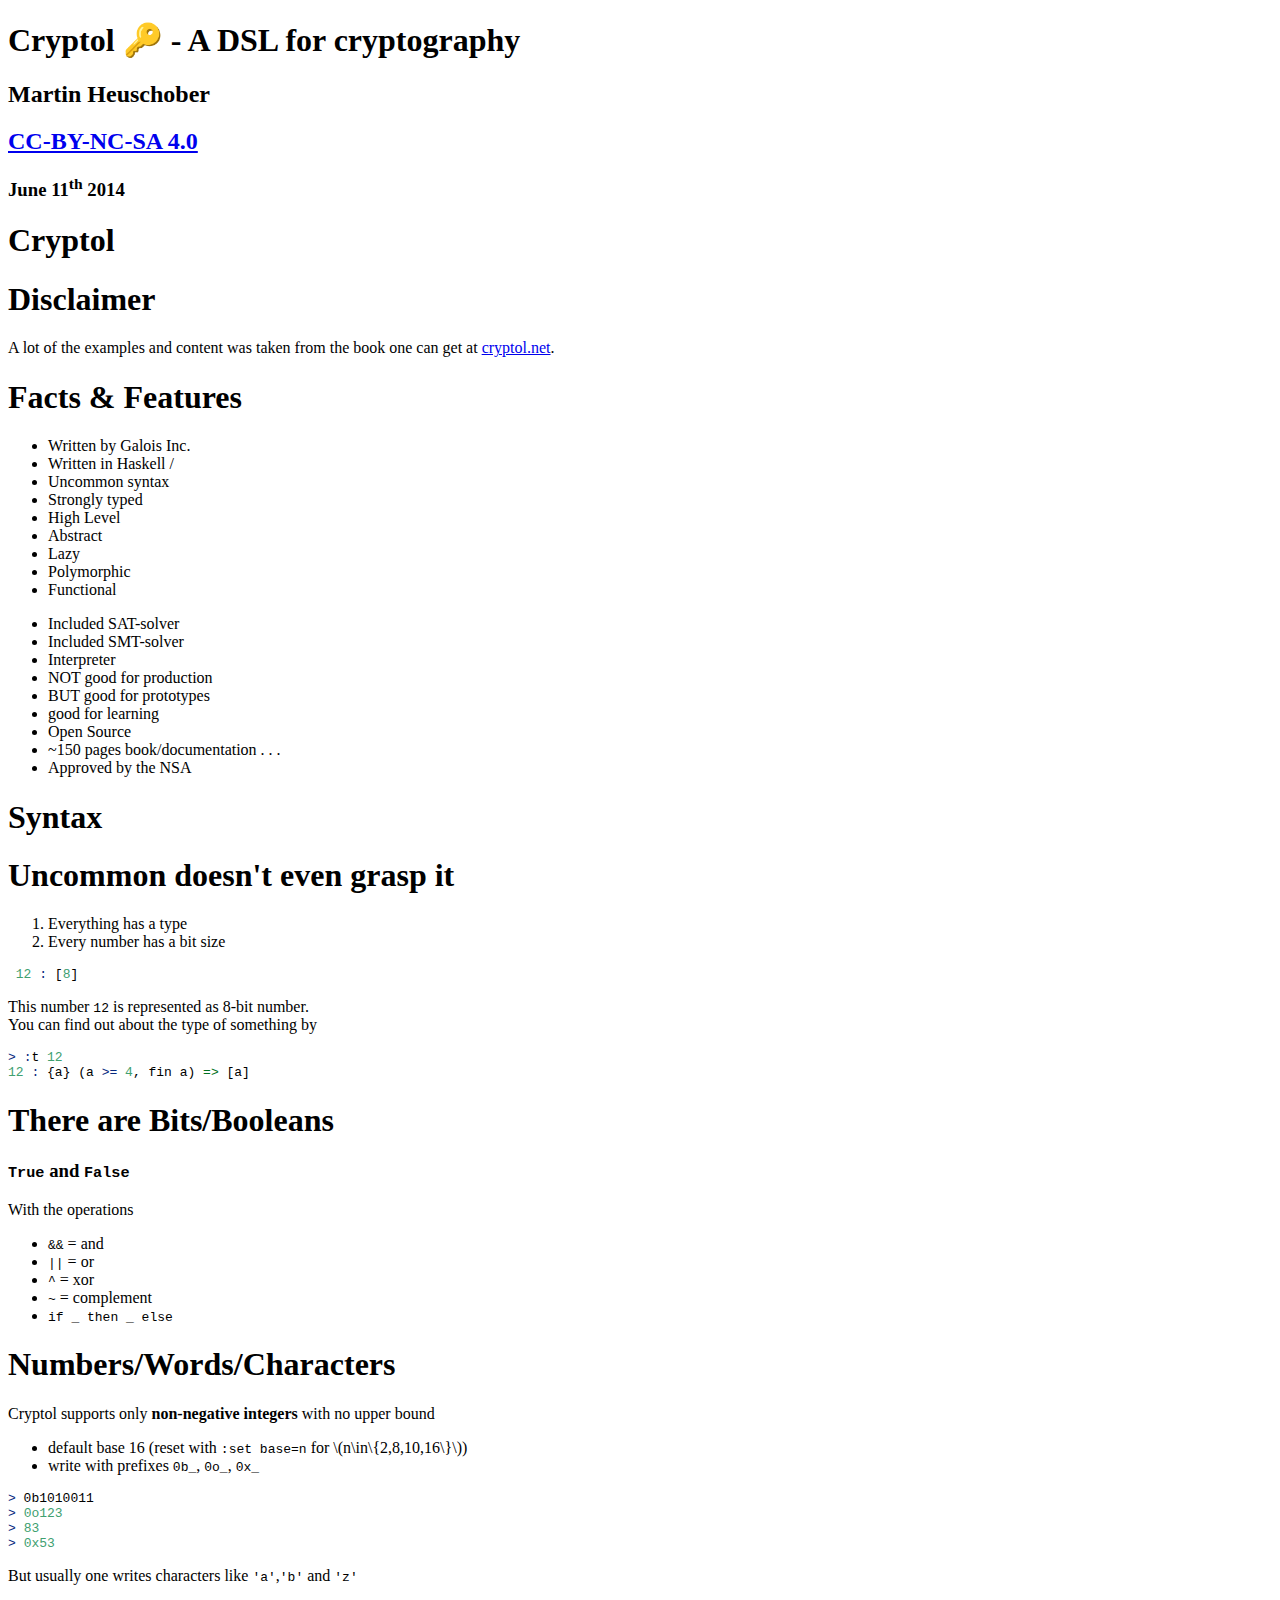
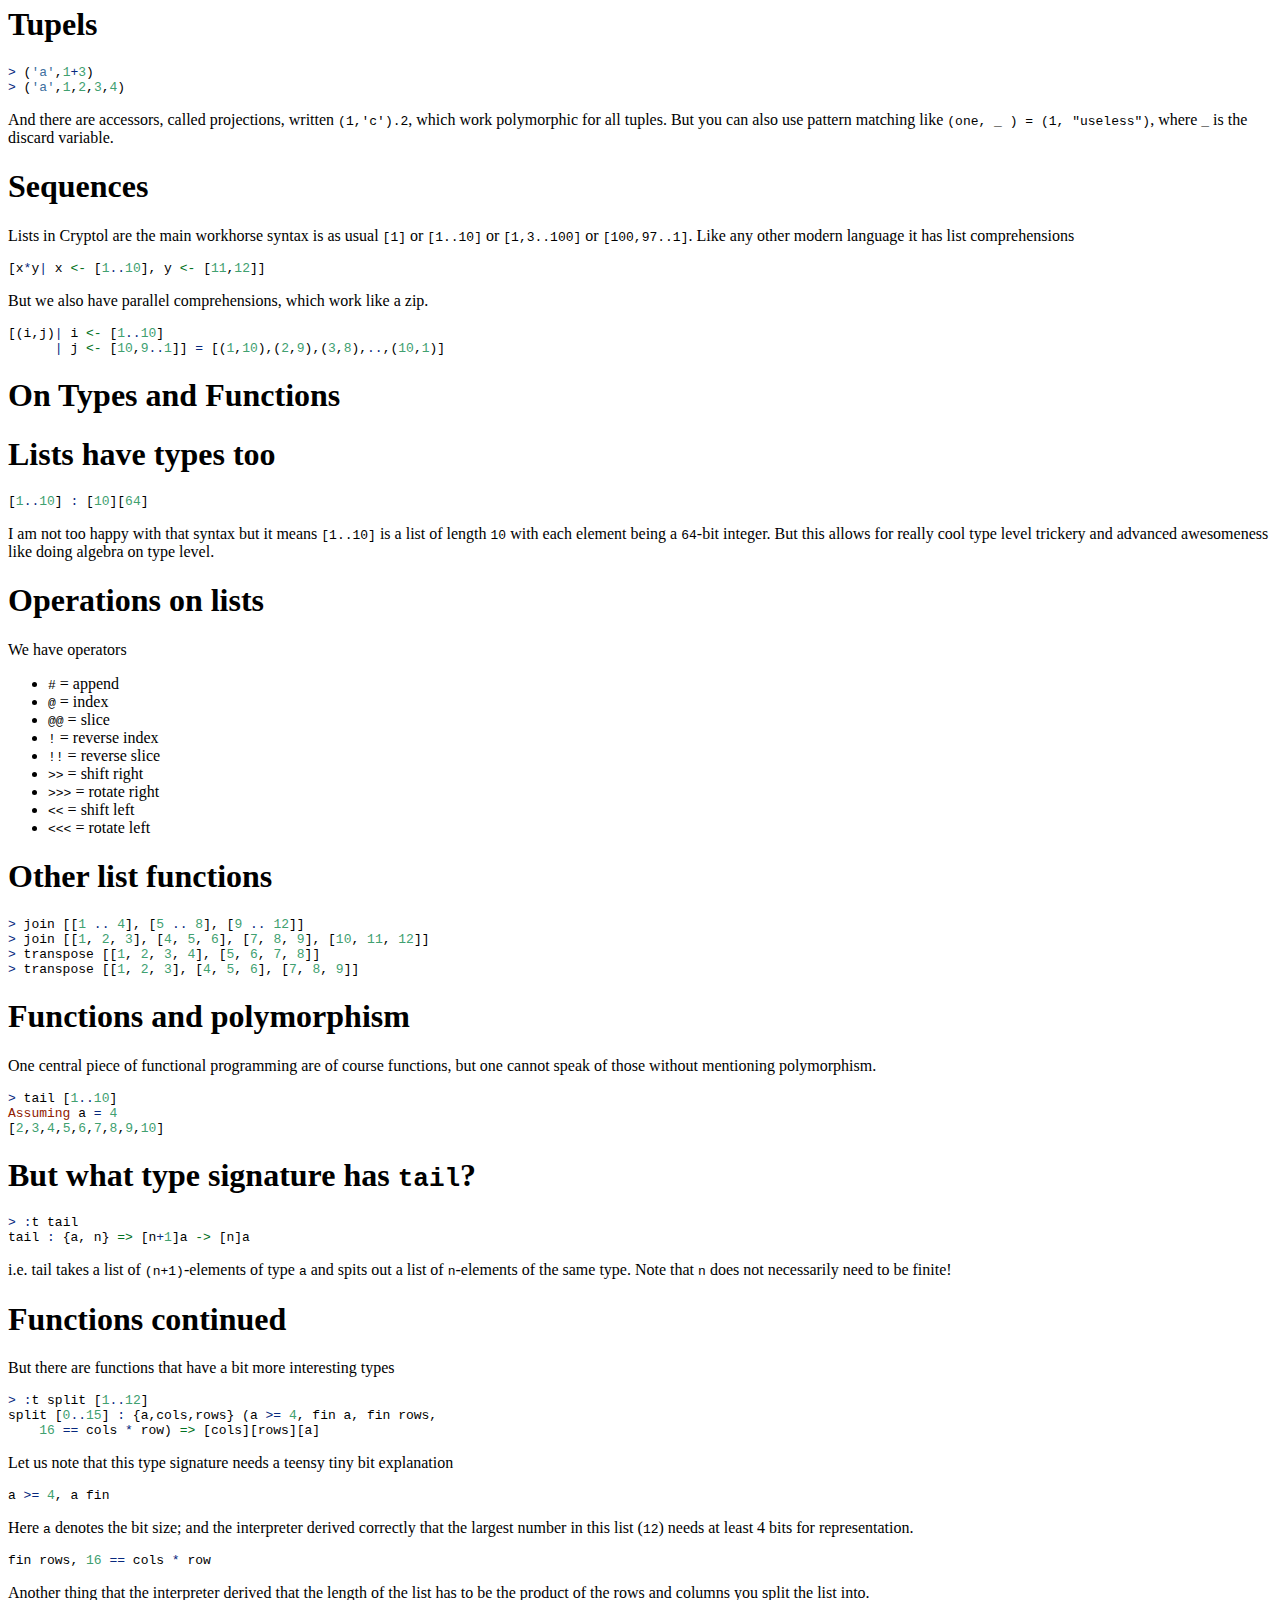
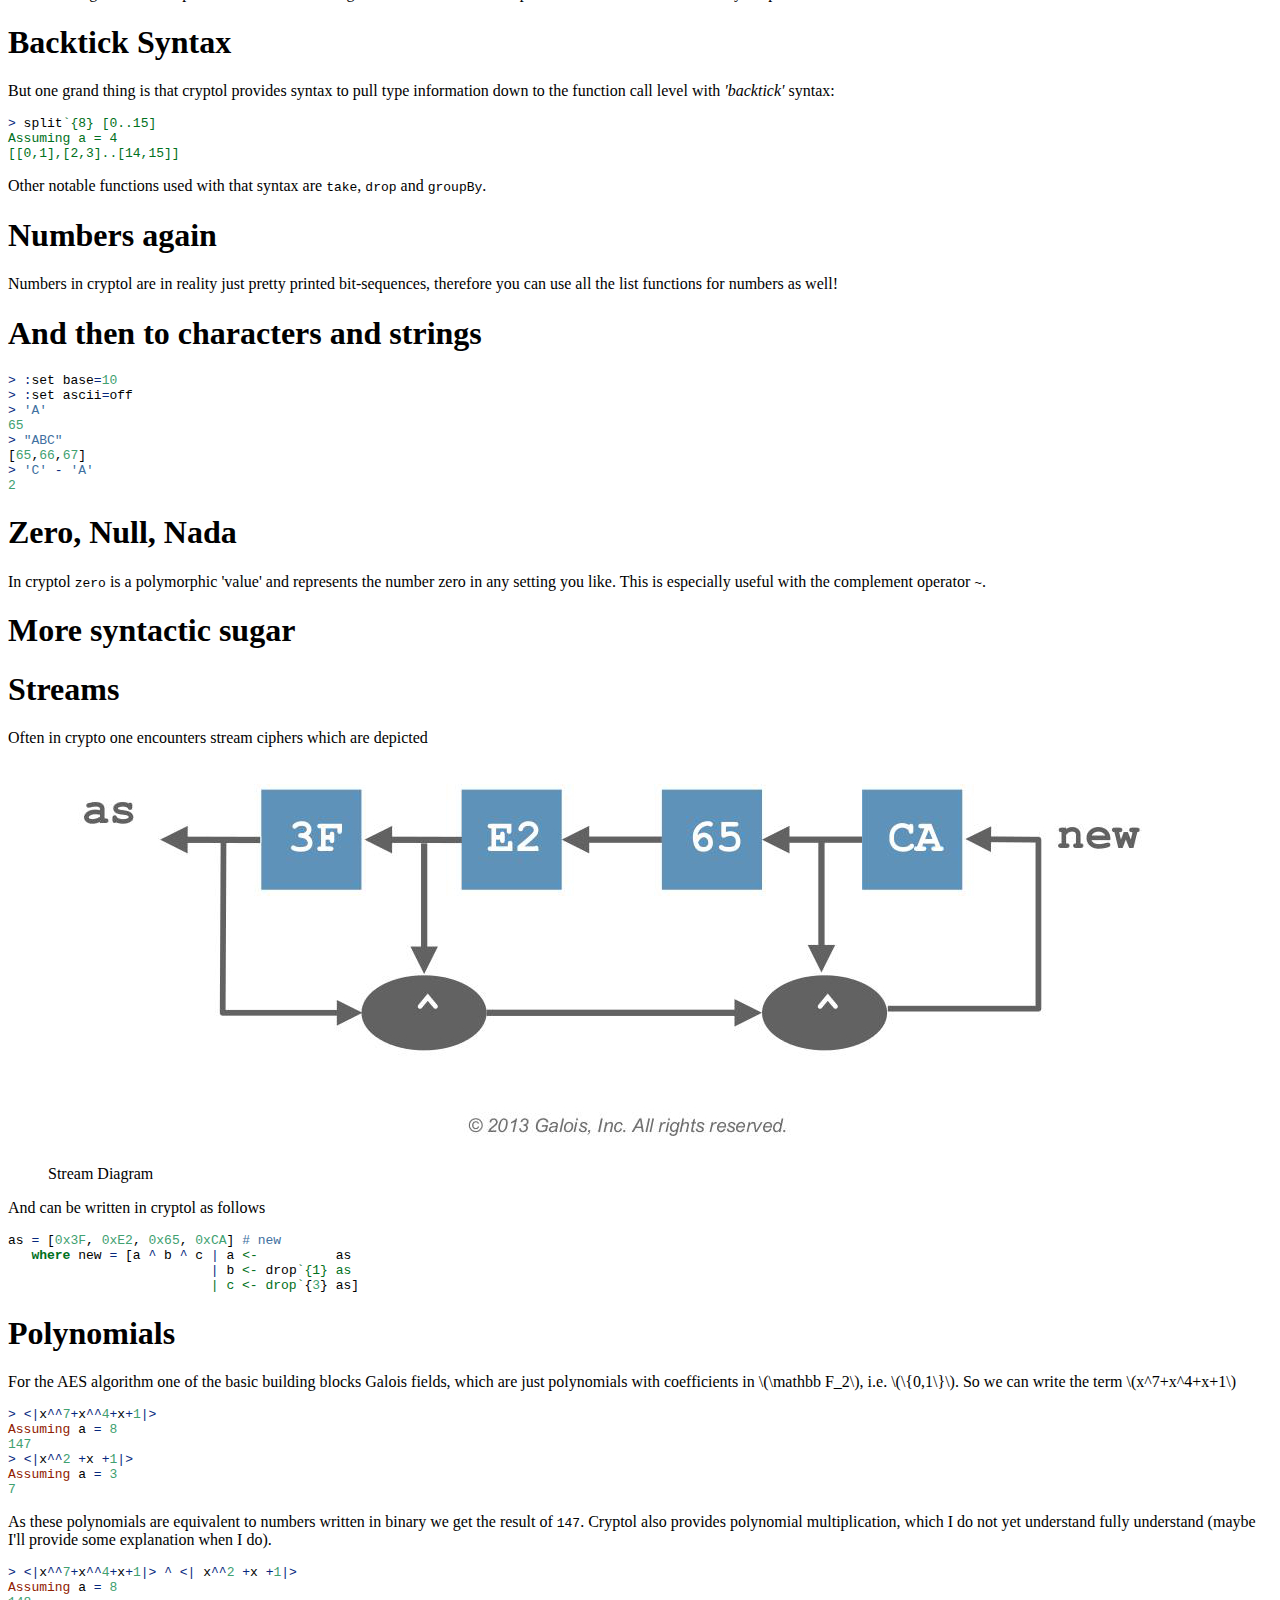
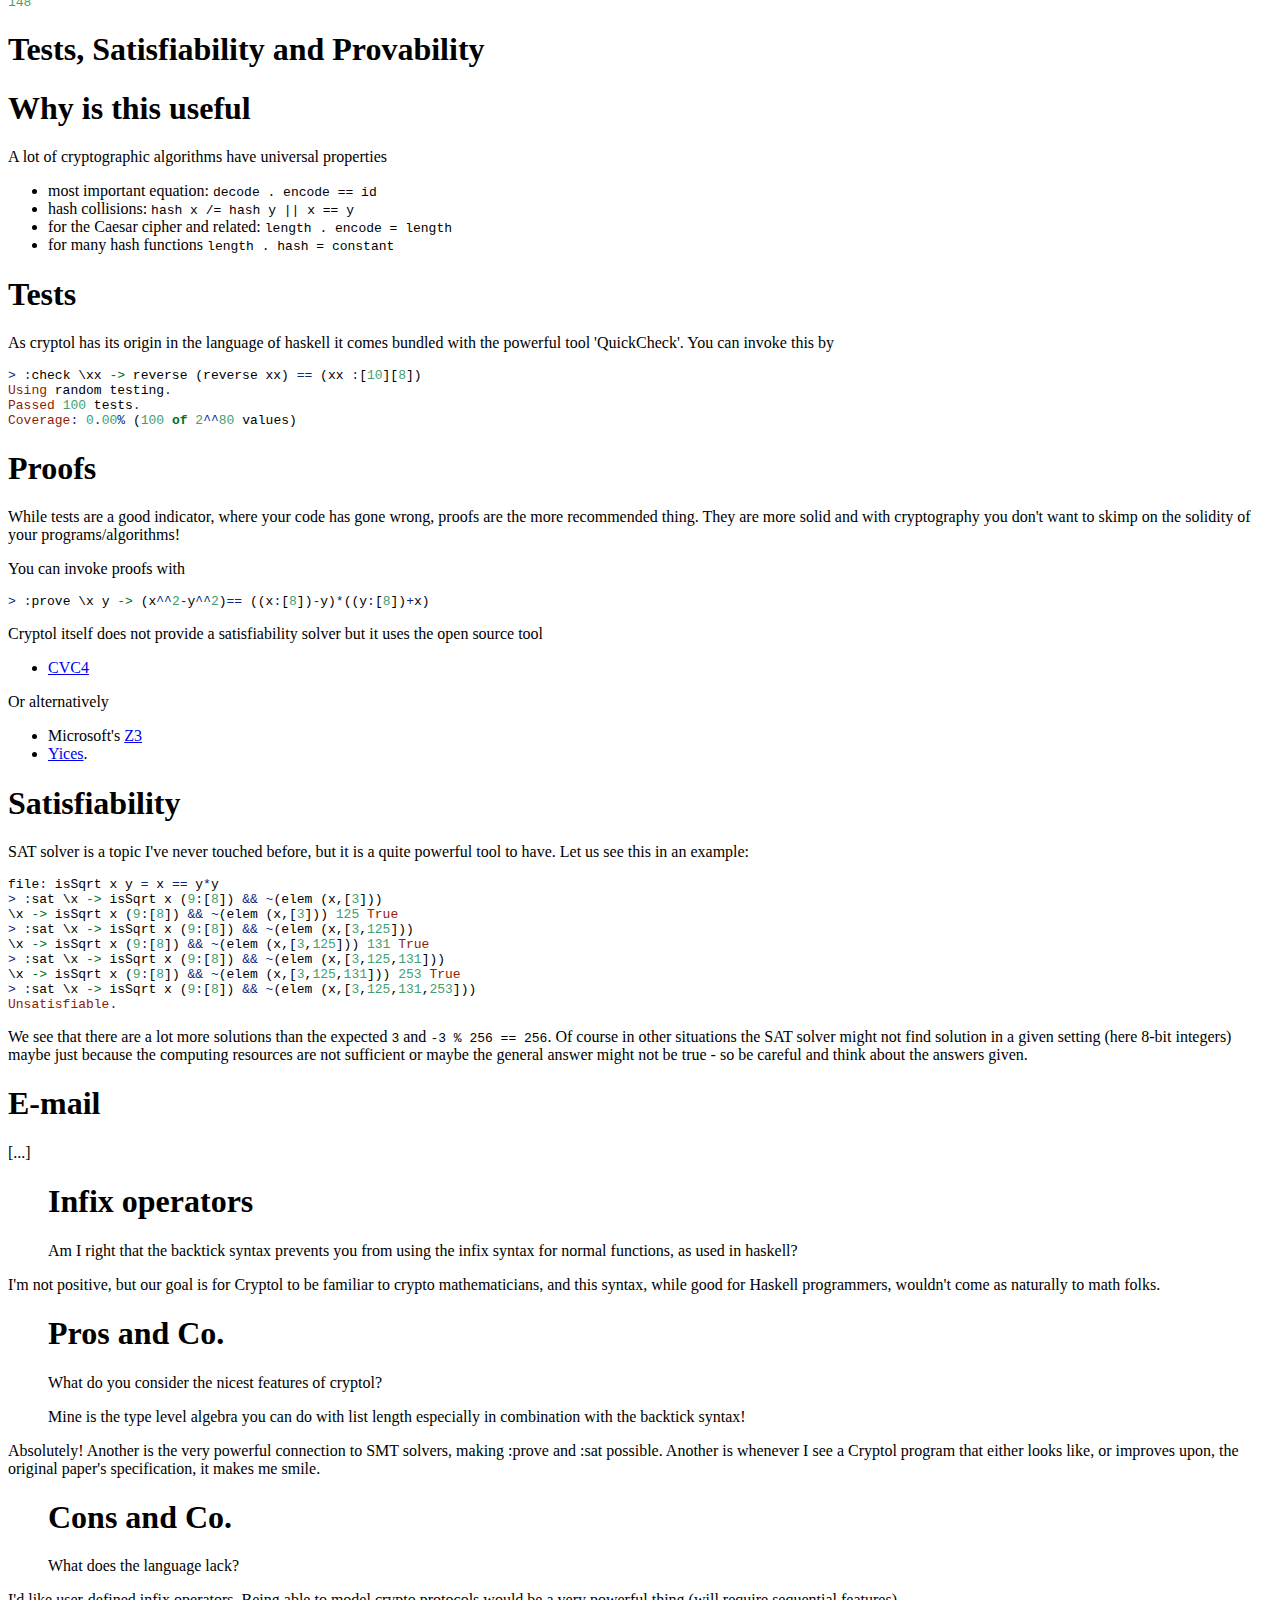
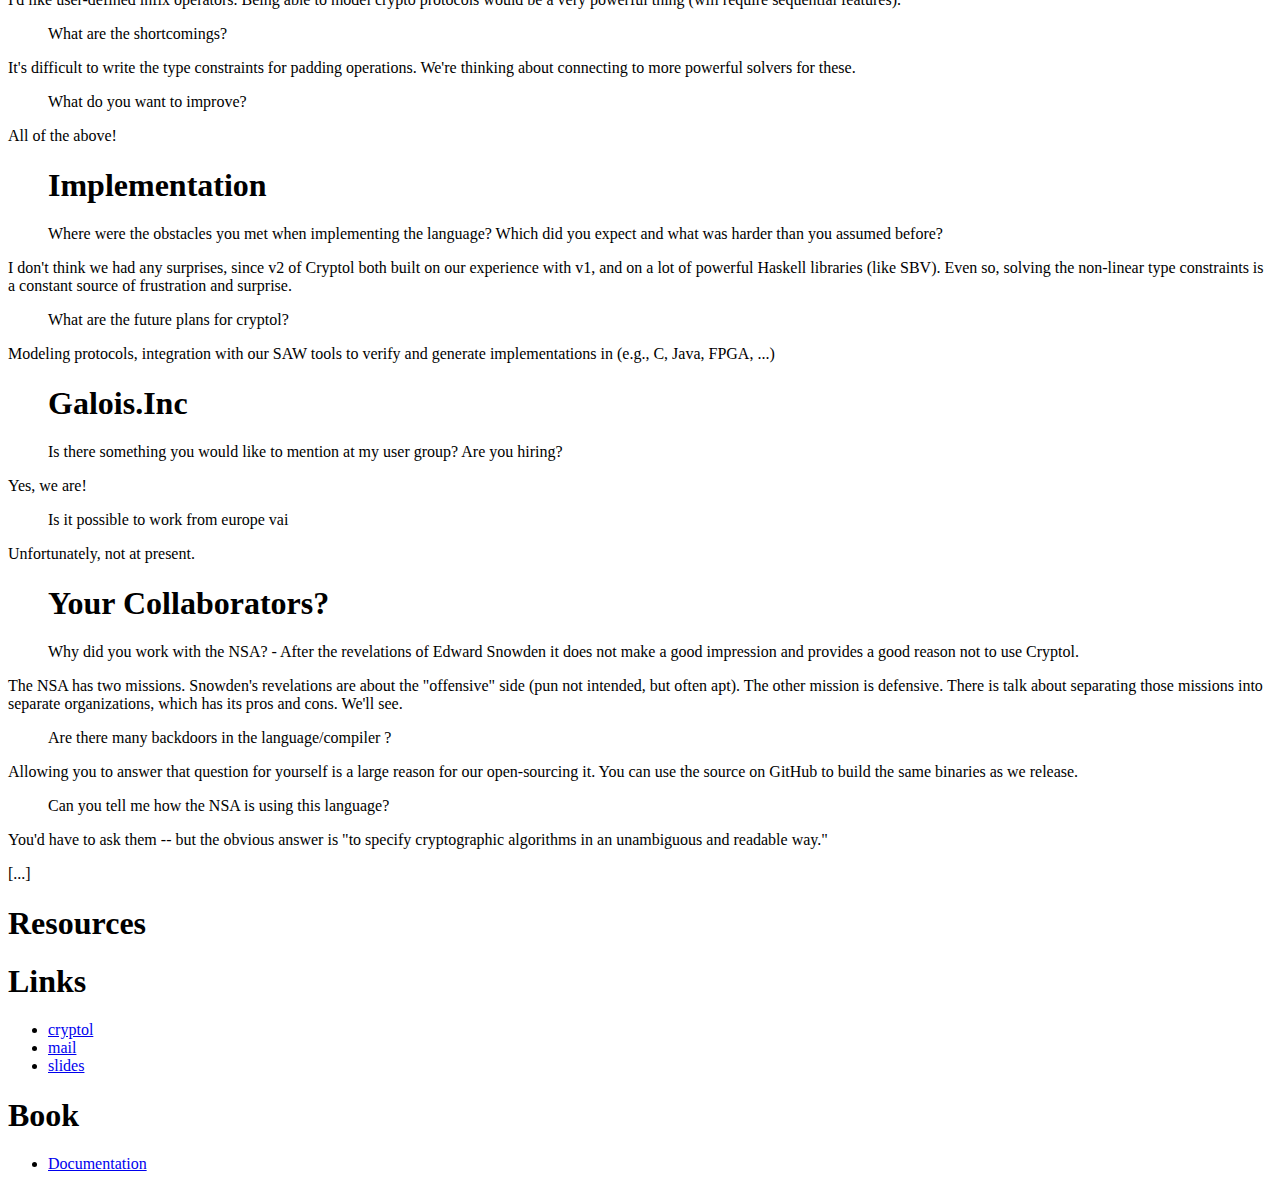
==== commit b74d5045: "fixed a few typos in cryptalk" ====
--- a/Cryptalk/index.html
+++ b/Cryptalk/index.html
@@ -55,7 +55,10 @@
 <script>hljs.initHighlightingOnLoad();</script>
 
 </section>
-<section><section id="cryptol" class="titleslide slide level1"><h1>Cryptol</h1></section><section id="facts-features" class="slide level2">
+<section><section id="cryptol" class="titleslide slide level1"><h1>Cryptol</h1></section><section id="disclaimer" class="slide level2">
+<h1>Disclaimer</h1>
+<p>A lot of the examples and content was taken from the book one can get at <a href="http://www.cryptol.net/documentation.html">cryptol.net</a>.</p>
+</section><section id="facts-features" class="slide level2">
 <h1>Facts &amp; Features</h1>
 <ul>
 <li>Written by Galois Inc.</li>
@@ -86,11 +89,12 @@
 <h1>Uncommon doesn't even grasp it</h1>
 <ol type="1">
 <li>Everything has a type</li>
-<li>Every number has a bit-size</li>
+<li>Every number has a bit size</li>
 </ol>
 <pre class="sourceCode haskell"><code class="sourceCode haskell"> <span class="dv">12</span> <span class="fu">:</span> [<span class="dv">8</span>]</code></pre>
-<p>this number <code>12</code> is represented as 8-bit number.<br> You can find out about the type of something by</p>
-<pre class="sourceCode haskell"><code class="sourceCode haskell"><span class="fu">:</span>t <span class="dv">12</span></code></pre>
+<p>This number <code>12</code> is represented as 8-bit number.<br> You can find out about the type of something by</p>
+<pre class="sourceCode haskell"><code class="sourceCode haskell"><span class="fu">&gt;</span> <span class="fu">:</span>t <span class="dv">12</span>
+<span class="dv">12</span> <span class="fu">:</span> {a} (a <span class="fu">&gt;=</span> <span class="dv">4</span>, fin a) <span class="ot">=&gt;</span> [a]</code></pre>
 </section><section id="there-are-bitsbooleans" class="slide level2">
 <h1>There are Bits/Booleans</h1>
 <h3 id="true-and-false"><code>True</code> and <code>False</code></h3>
@@ -104,13 +108,15 @@
 </ul>
 </section><section id="numberswordscharacters" class="slide level2">
 <h1>Numbers/Words/Characters</h1>
-<p>Cryptol supports only <strong>nonnegative integers</strong> with no upper bound</p>
-<ul>
-<li>default base 16 (reset with <code>:set base=n</code> for 0≤n≤36)</li>
-<li>write with prefixes <code>0b_</code>, <code>0o_</code>, <code>0x_</code> or <code>0&lt;base&gt;_</code></li>
-</ul>
-<pre class="sourceCode haskell"><code class="sourceCode haskell"><span class="fu">&gt;</span> <span class="dv">0</span><span class="fu">&lt;</span><span class="dv">36</span><span class="fu">&gt;</span>cryptol
-<span class="fu">&gt;</span> 0b1010101</code></pre>
+<p>Cryptol supports only <strong>non-negative integers</strong> with no upper bound</p>
+<ul>
+<li>default base 16 (reset with <code>:set base=n</code> for <span class="math">\(n\in\{2,8,10,16\}\)</span>)</li>
+<li>write with prefixes <code>0b_</code>, <code>0o_</code>, <code>0x_</code></li>
+</ul>
+<pre class="sourceCode haskell"><code class="sourceCode haskell"><span class="fu">&gt;</span> 0b1010011
+<span class="fu">&gt;</span> <span class="dv">0o123</span>
+<span class="fu">&gt;</span> <span class="dv">83</span>
+<span class="fu">&gt;</span> <span class="dv">0x53</span></code></pre>
 <p>But usually one writes characters like <code>'a'</code>,<code>'b'</code> and <code>'z'</code></p>
 </section><section id="tupels" class="slide level2">
 <h1>Tupels</h1>
@@ -119,14 +125,16 @@
 <p>And there are accessors, called projections, written <code>(1,'c').2</code>, which work polymorphic for all tuples. But you can also use pattern matching like <code>(one, _ ) = (1, &quot;useless&quot;)</code>, where <code>_</code> is the discard variable.</p>
 </section><section id="sequences" class="slide level2">
 <h1>Sequences</h1>
-<p>Lists in Cryptol are the main workhorse syntax is as usual <code>[1]</code> or <code>[1..10]</code> or <code>[1,3..100]</code> or <code>[100,97..1]</code>. Like any other modern language it has list comprehensions <code>[x*y| x &lt;- [1..10], y &lt;- [11,12]]</code> but we also have parallel comprehensions, which work like a zip.</p>
+<p>Lists in Cryptol are the main workhorse syntax is as usual <code>[1]</code> or <code>[1..10]</code> or <code>[1,3..100]</code> or <code>[100,97..1]</code>. Like any other modern language it has list comprehensions</p>
+<pre class="sourceCode haskell"><code class="sourceCode haskell">[x<span class="fu">*</span>y<span class="fu">|</span> x <span class="ot">&lt;-</span> [<span class="dv">1</span><span class="fu">..</span><span class="dv">10</span>], y <span class="ot">&lt;-</span> [<span class="dv">11</span>,<span class="dv">12</span>]]</code></pre>
+<p>But we also have parallel comprehensions, which work like a zip.</p>
 <pre class="sourceCode haskell"><code class="sourceCode haskell">[(i,j)<span class="fu">|</span> i <span class="ot">&lt;-</span> [<span class="dv">1</span><span class="fu">..</span><span class="dv">10</span>]
       <span class="fu">|</span> j <span class="ot">&lt;-</span> [<span class="dv">10</span>,<span class="dv">9</span><span class="fu">..</span><span class="dv">1</span>]] <span class="fu">=</span> [(<span class="dv">1</span>,<span class="dv">10</span>),(<span class="dv">2</span>,<span class="dv">9</span>),(<span class="dv">3</span>,<span class="dv">8</span>),<span class="fu">..</span>,(<span class="dv">10</span>,<span class="dv">1</span>)]</code></pre>
 </section></section>
 <section><section id="on-types-and-functions" class="titleslide slide level1"><h1>On Types and Functions</h1></section><section id="lists-have-types-too" class="slide level2">
 <h1>Lists have types too</h1>
 <pre class="sourceCode haskell"><code class="sourceCode haskell">[<span class="dv">1</span><span class="fu">..</span><span class="dv">10</span>] <span class="fu">:</span> [<span class="dv">10</span>][<span class="dv">64</span>]</code></pre>
-<p>I am not too happy with that syntax but it means [1..10] is alist of lenght 10 with each element being a 64-bit integer. But this allows for really cool type level trickery and advanced awsomeness like doing algebra on type level.</p>
+<p>I am not too happy with that syntax but it means <code>[1..10]</code> is a list of length <code>10</code> with each element being a <code>64</code>-bit integer. But this allows for really cool type level trickery and advanced awesomeness like doing algebra on type level.</p>
 </section><section id="operations-on-lists" class="slide level2">
 <h1>Operations on lists</h1>
 <p>We have operators</p>
@@ -142,42 +150,47 @@
 <li><code>&lt;&lt;&lt;</code> = rotate left</li>
 </ul>
 </section><section id="other-list-functions" class="slide level2">
-<h1>other list functions</h1>
-<pre class="sourceCode haskell"><code class="sourceCode haskell">join [[<span class="dv">1</span> <span class="fu">..</span> <span class="dv">4</span>], [<span class="dv">5</span> <span class="fu">..</span> <span class="dv">8</span>], [<span class="dv">9</span> <span class="fu">..</span> <span class="dv">12</span>]]
-join [[<span class="dv">1</span>, <span class="dv">2</span>, <span class="dv">3</span>], [<span class="dv">4</span>, <span class="dv">5</span>, <span class="dv">6</span>], [<span class="dv">7</span>, <span class="dv">8</span>, <span class="dv">9</span>], [<span class="dv">10</span>, <span class="dv">11</span>, <span class="dv">12</span>]]
-transpose [[<span class="dv">1</span>, <span class="dv">2</span>, <span class="dv">3</span>, <span class="dv">4</span>], [<span class="dv">5</span>, <span class="dv">6</span>, <span class="dv">7</span>, <span class="dv">8</span>]]
-transpose [[<span class="dv">1</span>, <span class="dv">2</span>, <span class="dv">3</span>], [<span class="dv">4</span>, <span class="dv">5</span>, <span class="dv">6</span>], [<span class="dv">7</span>, <span class="dv">8</span>, <span class="dv">9</span>]]</code></pre>
+<h1>Other list functions</h1>
+<pre class="sourceCode haskell"><code class="sourceCode haskell"><span class="fu">&gt;</span> join [[<span class="dv">1</span> <span class="fu">..</span> <span class="dv">4</span>], [<span class="dv">5</span> <span class="fu">..</span> <span class="dv">8</span>], [<span class="dv">9</span> <span class="fu">..</span> <span class="dv">12</span>]]
+<span class="fu">&gt;</span> join [[<span class="dv">1</span>, <span class="dv">2</span>, <span class="dv">3</span>], [<span class="dv">4</span>, <span class="dv">5</span>, <span class="dv">6</span>], [<span class="dv">7</span>, <span class="dv">8</span>, <span class="dv">9</span>], [<span class="dv">10</span>, <span class="dv">11</span>, <span class="dv">12</span>]]
+<span class="fu">&gt;</span> transpose [[<span class="dv">1</span>, <span class="dv">2</span>, <span class="dv">3</span>, <span class="dv">4</span>], [<span class="dv">5</span>, <span class="dv">6</span>, <span class="dv">7</span>, <span class="dv">8</span>]]
+<span class="fu">&gt;</span> transpose [[<span class="dv">1</span>, <span class="dv">2</span>, <span class="dv">3</span>], [<span class="dv">4</span>, <span class="dv">5</span>, <span class="dv">6</span>], [<span class="dv">7</span>, <span class="dv">8</span>, <span class="dv">9</span>]]</code></pre>
 </section><section id="functions-and-polymorphism" class="slide level2">
 <h1>Functions and polymorphism</h1>
 <p>One central piece of functional programming are of course functions, but one cannot speak of those without mentioning polymorphism.</p>
 <pre class="sourceCode haskell"><code class="sourceCode haskell"><span class="fu">&gt;</span> tail [<span class="dv">1</span><span class="fu">..</span><span class="dv">10</span>]
+<span class="dt">Assuming</span> a <span class="fu">=</span> <span class="dv">4</span>
 [<span class="dv">2</span>,<span class="dv">3</span>,<span class="dv">4</span>,<span class="dv">5</span>,<span class="dv">6</span>,<span class="dv">7</span>,<span class="dv">8</span>,<span class="dv">9</span>,<span class="dv">10</span>]</code></pre>
-<p>But what type signature has <code>tail</code>?</p>
-<pre class="sourceCode haskell"><code class="sourceCode haskell"><span class="fu">&gt;:</span>t tail
+</section><section id="but-what-type-signature-has-tail" class="slide level2">
+<h1>But what type signature has <code>tail</code>?</h1>
+<pre class="sourceCode haskell"><code class="sourceCode haskell"><span class="fu">&gt;</span> <span class="fu">:</span>t tail
 tail <span class="fu">:</span> {a, n} <span class="ot">=&gt;</span> [n<span class="fu">+</span><span class="dv">1</span>]a <span class="ot">-&gt;</span> [n]a</code></pre>
 <p>i.e. tail takes a list of <code>(n+1)</code>-elements of type <code>a</code> and spits out a list of <code>n</code>-elements of the same type. Note that <code>n</code> does not necessarily need to be finite!</p>
 </section><section id="functions-continued" class="slide level2">
 <h1>Functions continued</h1>
 <p>But there are functions that have a bit more interesting types</p>
-<pre class="sourceCode haskell"><code class="sourceCode haskell"><span class="fu">&gt;:</span>t split [<span class="dv">1</span><span class="fu">..</span><span class="dv">12</span>]
-split [<span class="dv">0</span><span class="fu">..</span><span class="dv">15</span>] <span class="fu">:</span> {β,cols,rows} (β <span class="fu">&gt;=</span> <span class="dv">4</span>, fin β, fin rows,
-    <span class="dv">16</span> <span class="fu">==</span> cols <span class="fu">*</span> row) <span class="ot">=&gt;</span> [cols][rows][β]</code></pre>
+<pre class="sourceCode haskell"><code class="sourceCode haskell"><span class="fu">&gt;</span> <span class="fu">:</span>t split [<span class="dv">1</span><span class="fu">..</span><span class="dv">12</span>]
+split [<span class="dv">0</span><span class="fu">..</span><span class="dv">15</span>] <span class="fu">:</span> {a,cols,rows} (a <span class="fu">&gt;=</span> <span class="dv">4</span>, fin a, fin rows,
+    <span class="dv">16</span> <span class="fu">==</span> cols <span class="fu">*</span> row) <span class="ot">=&gt;</span> [cols][rows][a]</code></pre>
 <p>Let us note that this type signature needs a teensy tiny bit explanation</p>
-<ul>
-<li><code>β</code> denotes the bit-size; and the interpreter derived correctly that the largest number in this list (<code>12</code>) needs at least 4 bits for representation.</li>
-<li>another thing that the interpreter derived that the length of the list has to be the product of the rows and columns you split the list into.</li>
-</ul>
+</section><section class="slide level2">
+
+<pre class="sourceCode haskell"><code class="sourceCode haskell">a <span class="fu">&gt;=</span> <span class="dv">4</span>, a fin</code></pre>
+<p>Here <code>a</code> denotes the bit size; and the interpreter derived correctly that the largest number in this list (<code>12</code>) needs at least 4 bits for representation.</p>
+<pre class="sourceCode haskell"><code class="sourceCode haskell">fin rows, <span class="dv">16</span> <span class="fu">==</span> cols <span class="fu">*</span> row</code></pre>
+<p>Another thing that the interpreter derived that the length of the list has to be the product of the rows and columns you split the list into.</p>
 </section><section id="backtick-syntax" class="slide level2">
 <h1>Backtick Syntax</h1>
 <p>But one grand thing is that cryptol provides syntax to pull type information down to the function call level with <em>'backtick'</em> syntax:</p>
 <pre class="sourceCode haskell"><code class="sourceCode haskell"><span class="fu">&gt;</span> split<span class="ot">`{8} [0..15]</span>
+<span class="ot">Assuming a = 4</span>
 <span class="ot">[[0,1],[2,3]..[14,15]]</span></code></pre>
 <p>Other notable functions used with that syntax are <code>take</code>, <code>drop</code> and <code>groupBy</code>.</p>
 </section><section id="numbers-again" class="slide level2">
 <h1>Numbers again</h1>
-<p>Numbers in cryptol are in reality just nicely printed bit-sequences, therefore you can use all the list functions for numbers as well!</p>
+<p>Numbers in cryptol are in reality just pretty printed bit-sequences, therefore you can use all the list functions for numbers as well!</p>
 </section><section id="and-then-to-characters-and-strings" class="slide level2">
-<h1>and then to characters and strings</h1>
+<h1>And then to characters and strings</h1>
 <pre class="sourceCode haskell"><code class="sourceCode haskell"><span class="fu">&gt;</span> <span class="fu">:</span>set base<span class="fu">=</span><span class="dv">10</span>
 <span class="fu">&gt;</span> <span class="fu">:</span>set ascii<span class="fu">=</span>off
 <span class="fu">&gt;</span> <span class="ch">&#39;A&#39;</span>
@@ -188,26 +201,175 @@
 <span class="dv">2</span></code></pre>
 </section><section id="zero-null-nada" class="slide level2">
 <h1>Zero, Null, Nada</h1>
-<p><code>zero</code> is a polymorphic 'value' and represents the number zero in whatever setting you like. Which is espcially useful with the complement function <code>~</code>.</p>
-</section></section>
-<section><section id="sweeet-as-sugar---a.k.a---moar-syntax" class="titleslide slide level1"><h1>Sweeet as sugar - a.k.a - moar syntax</h1></section><section id="streams" class="slide level2">
+<p>In cryptol <code>zero</code> is a polymorphic 'value' and represents the number zero in any setting you like. This is especially useful with the complement operator <code>~</code>.</p>
+</section></section>
+<section><section id="more-syntactic-sugar" class="titleslide slide level1"><h1>More syntactic sugar</h1></section><section id="streams" class="slide level2">
 <h1>Streams</h1>
 <p>Often in crypto one encounters stream ciphers which are depicted</p>
-<!--![picture](/path/to/picture.jpeg "optional title")-->
+<!--![picture](/path/to/picture "optional title")-->
 <figure>
 <img src="streamDiagram.jpg" title="Stream Diagram" alt="Stream Diagram" /><figcaption>Stream Diagram</figcaption>
 </figure>
 </section><section class="slide level2">
 
-<p>and can be written in cryptol as follows</p>
+<p>And can be written in cryptol as follows</p>
 <pre class="sourceCode haskell"><code class="sourceCode haskell">as <span class="fu">=</span> [<span class="dv">0x3F</span>, <span class="dv">0xE2</span>, <span class="dv">0x65</span>, <span class="dv">0xCA</span>] <span class="st"># new</span>
-   <span class="kw">where</span> [a <span class="fu">^</span> b <span class="fu">^</span> c <span class="fu">|</span> a <span class="ot">&lt;-</span>          as
-                    <span class="fu">|</span> b <span class="ot">&lt;-</span> drop<span class="ot">`{1} as</span>
-<span class="ot">                    | c &lt;- drop`</span>{<span class="dv">3</span>} as]</code></pre>
+   <span class="kw">where</span> new <span class="fu">=</span> [a <span class="fu">^</span> b <span class="fu">^</span> c <span class="fu">|</span> a <span class="ot">&lt;-</span>          as
+                          <span class="fu">|</span> b <span class="ot">&lt;-</span> drop<span class="ot">`{1} as</span>
+<span class="ot">                          | c &lt;- drop`</span>{<span class="dv">3</span>} as]</code></pre>
 </section><section id="polynomials" class="slide level2">
 <h1>Polynomials</h1>
-<p>For the AES algorithm one of the basic building blocks are polynomials with coefficients in <span class="math">\(\mathbb F_2\)</span>, i.e. <span class="math">\(\{0,1\}\)</span>. So we can write <span class="math">\(x^7+x^4+x+1\)</span></p>
-<pre class="sourceCode haskell"><code class="sourceCode haskell"><span class="fu">&gt;</span> <span class="fu">&lt;|</span>x<span class="fu">^^</span><span class="dv">7</span><span class="fu">+</span>x<span class="fu">^^</span><span class="dv">4</span><span class="fu">+</span>x<span class="fu">+</span><span class="dv">1</span><span class="fu">|&gt;</span></code></pre>
+<p>For the AES algorithm one of the basic building blocks Galois fields, which are just polynomials with coefficients in <span class="math">\(\mathbb F_2\)</span>, i.e. <span class="math">\(\{0,1\}\)</span>. So we can write the term <span class="math">\(x^7+x^4+x+1\)</span></p>
+<pre class="sourceCode haskell"><code class="sourceCode haskell"><span class="fu">&gt;</span> <span class="fu">&lt;|</span>x<span class="fu">^^</span><span class="dv">7</span><span class="fu">+</span>x<span class="fu">^^</span><span class="dv">4</span><span class="fu">+</span>x<span class="fu">+</span><span class="dv">1</span><span class="fu">|&gt;</span>
+<span class="dt">Assuming</span> a <span class="fu">=</span> <span class="dv">8</span>
+<span class="dv">147</span>
+<span class="fu">&gt;</span> <span class="fu">&lt;|</span>x<span class="fu">^^</span><span class="dv">2</span> <span class="fu">+</span>x <span class="fu">+</span><span class="dv">1</span><span class="fu">|&gt;</span>
+<span class="dt">Assuming</span> a <span class="fu">=</span> <span class="dv">3</span>
+<span class="dv">7</span></code></pre>
+</section><section class="slide level2">
+
+<p>As these polynomials are equivalent to numbers written in binary we get the result of <code>147</code>. Cryptol also provides polynomial multiplication, which I do not yet understand fully understand (maybe I'll provide some explanation when I do).</p>
+<pre class="sourceCode haskell"><code class="sourceCode haskell"><span class="fu">&gt;</span> <span class="fu">&lt;|</span>x<span class="fu">^^</span><span class="dv">7</span><span class="fu">+</span>x<span class="fu">^^</span><span class="dv">4</span><span class="fu">+</span>x<span class="fu">+</span><span class="dv">1</span><span class="fu">|&gt;</span> <span class="fu">^</span> <span class="fu">&lt;|</span> x<span class="fu">^^</span><span class="dv">2</span> <span class="fu">+</span>x <span class="fu">+</span><span class="dv">1</span><span class="fu">|&gt;</span>
+<span class="dt">Assuming</span> a <span class="fu">=</span> <span class="dv">8</span>
+<span class="dv">148</span></code></pre>
+</section></section>
+<section><section id="tests-satisfiability-and-provability" class="titleslide slide level1"><h1>Tests, Satisfiability and Provability</h1></section><section id="why-is-this-useful" class="slide level2">
+<h1>Why is this useful</h1>
+<p>A lot of cryptographic algorithms have universal properties</p>
+<ul>
+<li>most important equation: <code>decode . encode == id</code></li>
+<li>hash collisions: <code>hash x /= hash y || x == y</code></li>
+<li>for the Caesar cipher and related: <code>length . encode = length</code></li>
+<li>for many hash functions <code>length . hash = constant</code></li>
+</ul>
+</section><section id="tests" class="slide level2">
+<h1>Tests</h1>
+<p>As cryptol has its origin in the language of haskell it comes bundled with the powerful tool 'QuickCheck'. You can invoke this by</p>
+<pre class="sourceCode haskell"><code class="sourceCode haskell"><span class="fu">&gt;</span> <span class="fu">:</span>check \xx <span class="ot">-&gt;</span> reverse (reverse xx) <span class="fu">==</span> (xx <span class="fu">:</span>[<span class="dv">10</span>][<span class="dv">8</span>])
+<span class="dt">Using</span> random testing<span class="fu">.</span>
+<span class="dt">Passed</span> <span class="dv">100</span> tests<span class="fu">.</span>
+<span class="dt">Coverage</span><span class="fu">:</span> <span class="dv">0</span><span class="fu">.</span><span class="dv">00</span><span class="fu">%</span> (<span class="dv">100</span> <span class="kw">of</span> <span class="dv">2</span><span class="fu">^^</span><span class="dv">80</span> values)</code></pre>
+</section><section id="proofs" class="slide level2">
+<h1>Proofs</h1>
+<p>While tests are a good indicator, where your code has gone wrong, proofs are the more recommended thing. They are more solid and with cryptography you don't want to skimp on the solidity of your programs/algorithms!</p>
+<p>You can invoke proofs with</p>
+<pre class="sourceCode haskell"><code class="sourceCode haskell"><span class="fu">&gt;</span> <span class="fu">:</span>prove \x y <span class="ot">-&gt;</span> (x<span class="fu">^^</span><span class="dv">2</span><span class="fu">-</span>y<span class="fu">^^</span><span class="dv">2</span>)<span class="fu">==</span> ((x<span class="fu">:</span>[<span class="dv">8</span>])<span class="fu">-</span>y)<span class="fu">*</span>((y<span class="fu">:</span>[<span class="dv">8</span>])<span class="fu">+</span>x)</code></pre>
+</section><section class="slide level2">
+
+<p>Cryptol itself does not provide a satisfiability solver but it uses the open source tool</p>
+<ul>
+<li><a href="http://cvc4.cs.nyu.edu/">CVC4</a></li>
+</ul>
+<p>Or alternatively</p>
+<ul>
+<li>Microsoft's <a href="http://z3.codeplex.com/">Z3</a></li>
+<li><a href="http://yices.csl.sri.com/download-yices2.shtml">Yices</a>.</li>
+</ul>
+</section><section id="satisfiability" class="slide level2">
+<h1>Satisfiability</h1>
+<p>SAT solver is a topic I've never touched before, but it is a quite powerful tool to have. Let us see this in an example:</p>
+<pre class="sourceCode haskell"><code class="sourceCode haskell">file<span class="fu">:</span> isSqrt x y <span class="fu">=</span> x <span class="fu">==</span> y<span class="fu">*</span>y
+<span class="fu">&gt;</span> <span class="fu">:</span>sat \x <span class="ot">-&gt;</span> isSqrt x (<span class="dv">9</span><span class="fu">:</span>[<span class="dv">8</span>]) <span class="fu">&amp;&amp;</span> <span class="fu">~</span>(elem (x,[<span class="dv">3</span>]))
+\x <span class="ot">-&gt;</span> isSqrt x (<span class="dv">9</span><span class="fu">:</span>[<span class="dv">8</span>]) <span class="fu">&amp;&amp;</span> <span class="fu">~</span>(elem (x,[<span class="dv">3</span>])) <span class="dv">125</span> <span class="dt">True</span>
+<span class="fu">&gt;</span> <span class="fu">:</span>sat \x <span class="ot">-&gt;</span> isSqrt x (<span class="dv">9</span><span class="fu">:</span>[<span class="dv">8</span>]) <span class="fu">&amp;&amp;</span> <span class="fu">~</span>(elem (x,[<span class="dv">3</span>,<span class="dv">125</span>]))
+\x <span class="ot">-&gt;</span> isSqrt x (<span class="dv">9</span><span class="fu">:</span>[<span class="dv">8</span>]) <span class="fu">&amp;&amp;</span> <span class="fu">~</span>(elem (x,[<span class="dv">3</span>,<span class="dv">125</span>])) <span class="dv">131</span> <span class="dt">True</span>
+<span class="fu">&gt;</span> <span class="fu">:</span>sat \x <span class="ot">-&gt;</span> isSqrt x (<span class="dv">9</span><span class="fu">:</span>[<span class="dv">8</span>]) <span class="fu">&amp;&amp;</span> <span class="fu">~</span>(elem (x,[<span class="dv">3</span>,<span class="dv">125</span>,<span class="dv">131</span>]))
+\x <span class="ot">-&gt;</span> isSqrt x (<span class="dv">9</span><span class="fu">:</span>[<span class="dv">8</span>]) <span class="fu">&amp;&amp;</span> <span class="fu">~</span>(elem (x,[<span class="dv">3</span>,<span class="dv">125</span>,<span class="dv">131</span>])) <span class="dv">253</span> <span class="dt">True</span>
+<span class="fu">&gt;</span> <span class="fu">:</span>sat \x <span class="ot">-&gt;</span> isSqrt x (<span class="dv">9</span><span class="fu">:</span>[<span class="dv">8</span>]) <span class="fu">&amp;&amp;</span> <span class="fu">~</span>(elem (x,[<span class="dv">3</span>,<span class="dv">125</span>,<span class="dv">131</span>,<span class="dv">253</span>]))
+<span class="dt">Unsatisfiable</span><span class="fu">.</span></code></pre>
+</section><section class="slide level2">
+
+<p>We see that there are a lot more solutions than the expected <code>3</code> and <code>-3 % 256 == 256</code>. Of course in other situations the SAT solver might not find solution in a given setting (here 8-bit integers) maybe just because the computing resources are not sufficient or maybe the general answer might not be true - so be careful and think about the answers given.</p>
+</section></section>
+<section><section id="e-mail" class="titleslide slide level1"><h1>E-mail</h1></section><section class="slide level2">
+
+<p>[...]</p>
+<blockquote>
+<h1>Infix operators</h1>
+<p>Am I right that the backtick syntax prevents you from using the infix syntax for normal functions, as used in haskell?</p>
+</blockquote>
+<p>I'm not positive, but our goal is for Cryptol to be familiar to crypto mathematicians, and this syntax, while good for Haskell programmers, wouldn't come as naturally to math folks.</p>
+</section><section class="slide level2">
+
+<blockquote>
+<h1>Pros and Co.</h1>
+<p>What do you consider the nicest features of cryptol?</p>
+<p>Mine is the type level algebra you can do with list length especially in combination with the backtick syntax!</p>
+</blockquote>
+<p>Absolutely! Another is the very powerful connection to SMT solvers, making :prove and :sat possible. Another is whenever I see a Cryptol program that either looks like, or improves upon, the original paper's specification, it makes me smile.</p>
+</section><section class="slide level2">
+
+<blockquote>
+<h1>Cons and Co.</h1>
+<p>What does the language lack?</p>
+</blockquote>
+<p>I'd like user-defined infix operators. Being able to model crypto protocols would be a very powerful thing (will require sequential features).</p>
+<blockquote>
+<p>What are the shortcomings?</p>
+</blockquote>
+<p>It's difficult to write the type constraints for padding operations. We're thinking about connecting to more powerful solvers for these.</p>
+<blockquote>
+<p>What do you want to improve?</p>
+</blockquote>
+<p>All of the above!</p>
+</section><section class="slide level2">
+
+<blockquote>
+<h1>Implementation</h1>
+<p>Where were the obstacles you met when implementing the language? Which did you expect and what was harder than you assumed before?</p>
+</blockquote>
+<p>I don't think we had any surprises, since v2 of Cryptol both built on our experience with v1, and on a lot of powerful Haskell libraries (like SBV). Even so, solving the non-linear type constraints is a constant source of frustration and surprise.</p>
+<blockquote>
+<p>What are the future plans for cryptol?</p>
+</blockquote>
+<p>Modeling protocols, integration with our SAW tools to verify and generate implementations in (e.g., C, Java, FPGA, ...)</p>
+</section><section class="slide level2">
+
+<blockquote>
+<h1>Galois.Inc</h1>
+<p>Is there something you would like to mention at my user group? Are you hiring?</p>
+</blockquote>
+<p>Yes, we are!</p>
+<blockquote>
+<p>Is it possible to work from europe vai</p>
+</blockquote>
+<p>Unfortunately, not at present.</p>
+</section><section class="slide level2">
+
+<blockquote>
+<h1>Your Collaborators?</h1>
+<p>Why did you work with the NSA? - After the revelations of Edward Snowden it does not make a good impression and provides a good reason not to use Cryptol.</p>
+</blockquote>
+<p>The NSA has two missions. Snowden's revelations are about the &quot;offensive&quot; side (pun not intended, but often apt). The other mission is defensive. There is talk about separating those missions into separate organizations, which has its pros and cons. We'll see.</p>
+</section><section class="slide level2">
+
+<blockquote>
+<p>Are there many backdoors in the language/compiler ?</p>
+</blockquote>
+<p>Allowing you to answer that question for yourself is a large reason for our open-sourcing it. You can use the source on GitHub to build the same binaries as we release.</p>
+<blockquote>
+<p>Can you tell me how the NSA is using this language?</p>
+</blockquote>
+<p>You'd have to ask them -- but the obvious answer is &quot;to specify cryptographic algorithms in an unambiguous and readable way.&quot;</p>
+<p>[...]</p>
+</section></section>
+<section><section id="resources" class="titleslide slide level1"><h1>Resources</h1></section><section id="links" class="slide level2">
+<h1>Links</h1>
+<ul>
+<li><a href="http://crytol.net">cryptol</a></li>
+<li><script type="text/javascript">
+<!--
+h='&#x67;&#x61;&#108;&#x6f;&#x69;&#x73;&#46;&#x63;&#x6f;&#x6d;';a='&#64;';n='&#x63;&#114;&#x79;&#112;&#116;&#x6f;&#108;';e=n+a+h;
+document.write('<a h'+'ref'+'="ma'+'ilto'+':'+e+'">'+'mail'+'<\/'+'a'+'>');
+// -->
+</script><noscript>&#x6d;&#x61;&#x69;&#108;&#32;&#40;&#x63;&#114;&#x79;&#112;&#116;&#x6f;&#108;&#32;&#x61;&#116;&#32;&#x67;&#x61;&#108;&#x6f;&#x69;&#x73;&#32;&#100;&#x6f;&#116;&#32;&#x63;&#x6f;&#x6d;&#x29;</noscript></li>
+<li><a href="http://github.com/epsilonhalbe/Talks/Cryptalk">slides</a></li>
+</ul>
+</section><section id="book" class="slide level2">
+<h1>Book</h1>
+<ul>
+<li><a href="http://cryptol.net/documentation.html">Documentation</a></li>
+</ul>
 </section></section>
     </div>
   </div>
